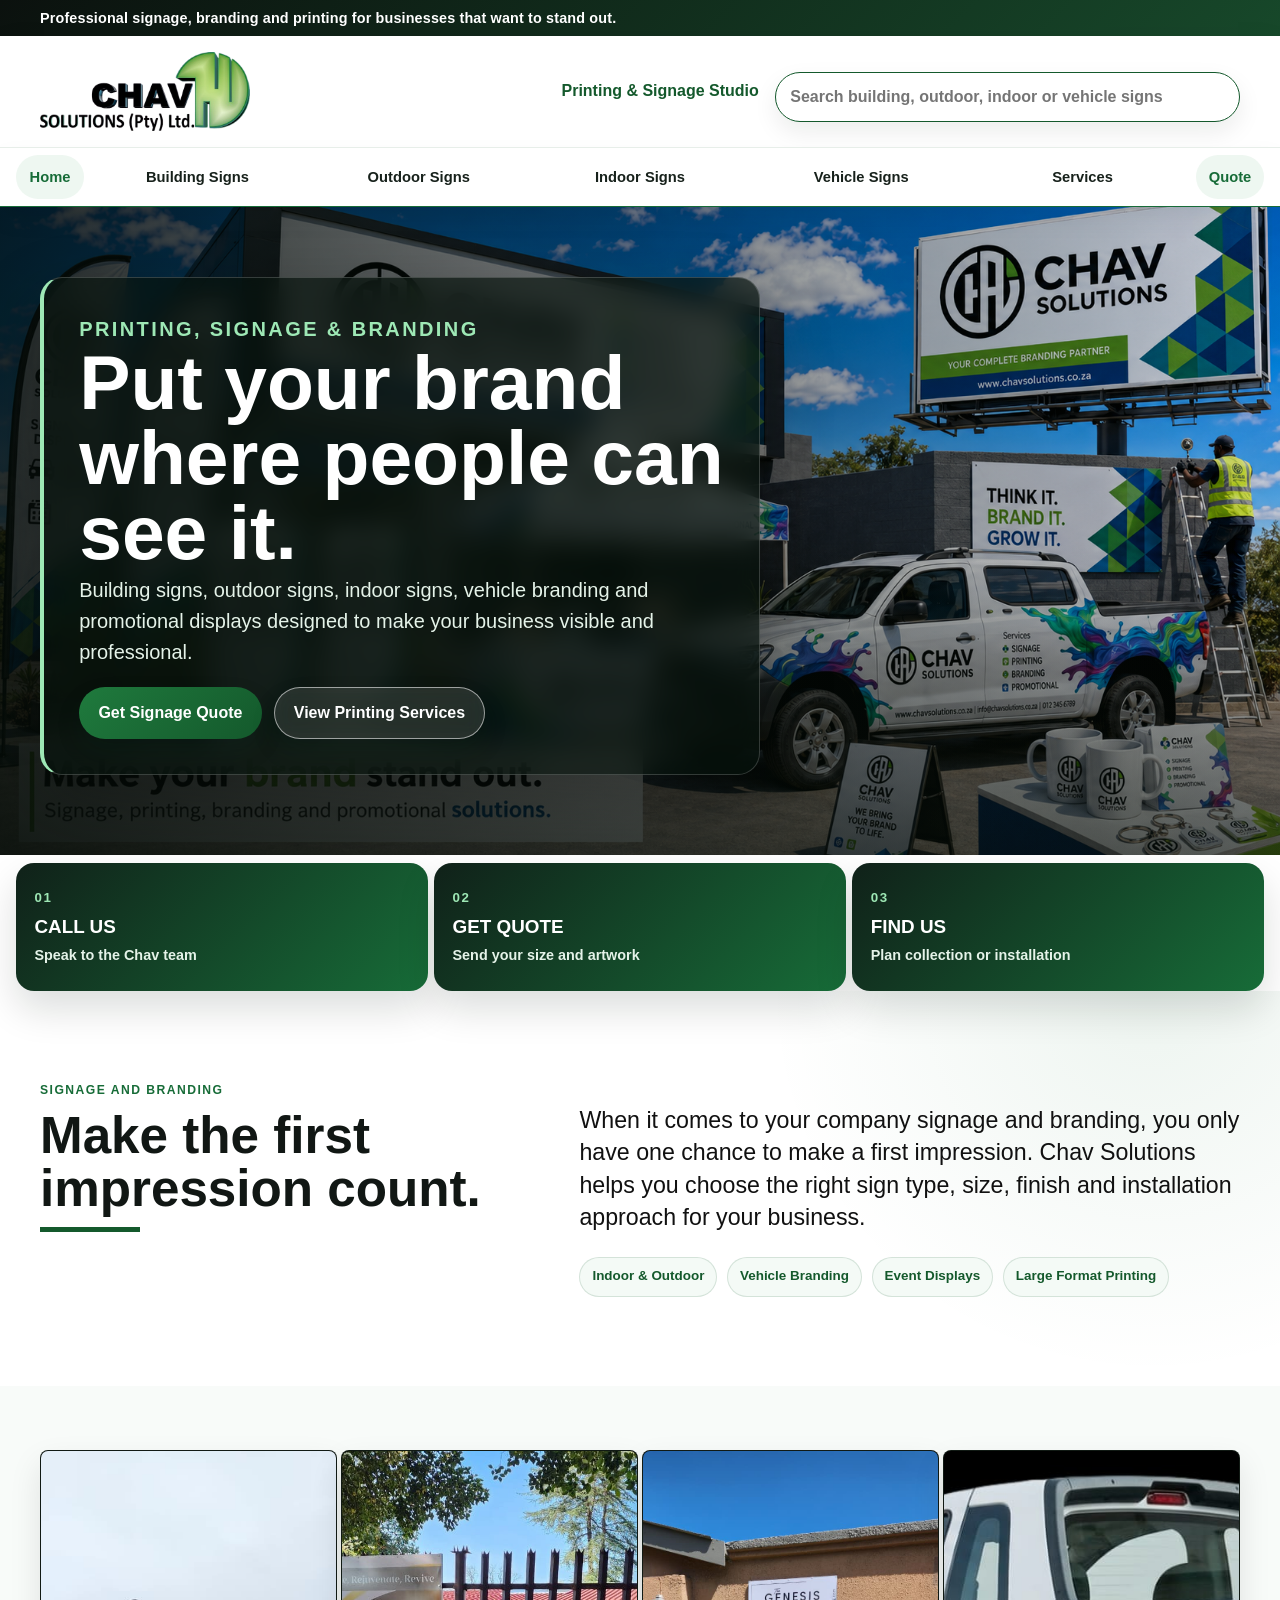
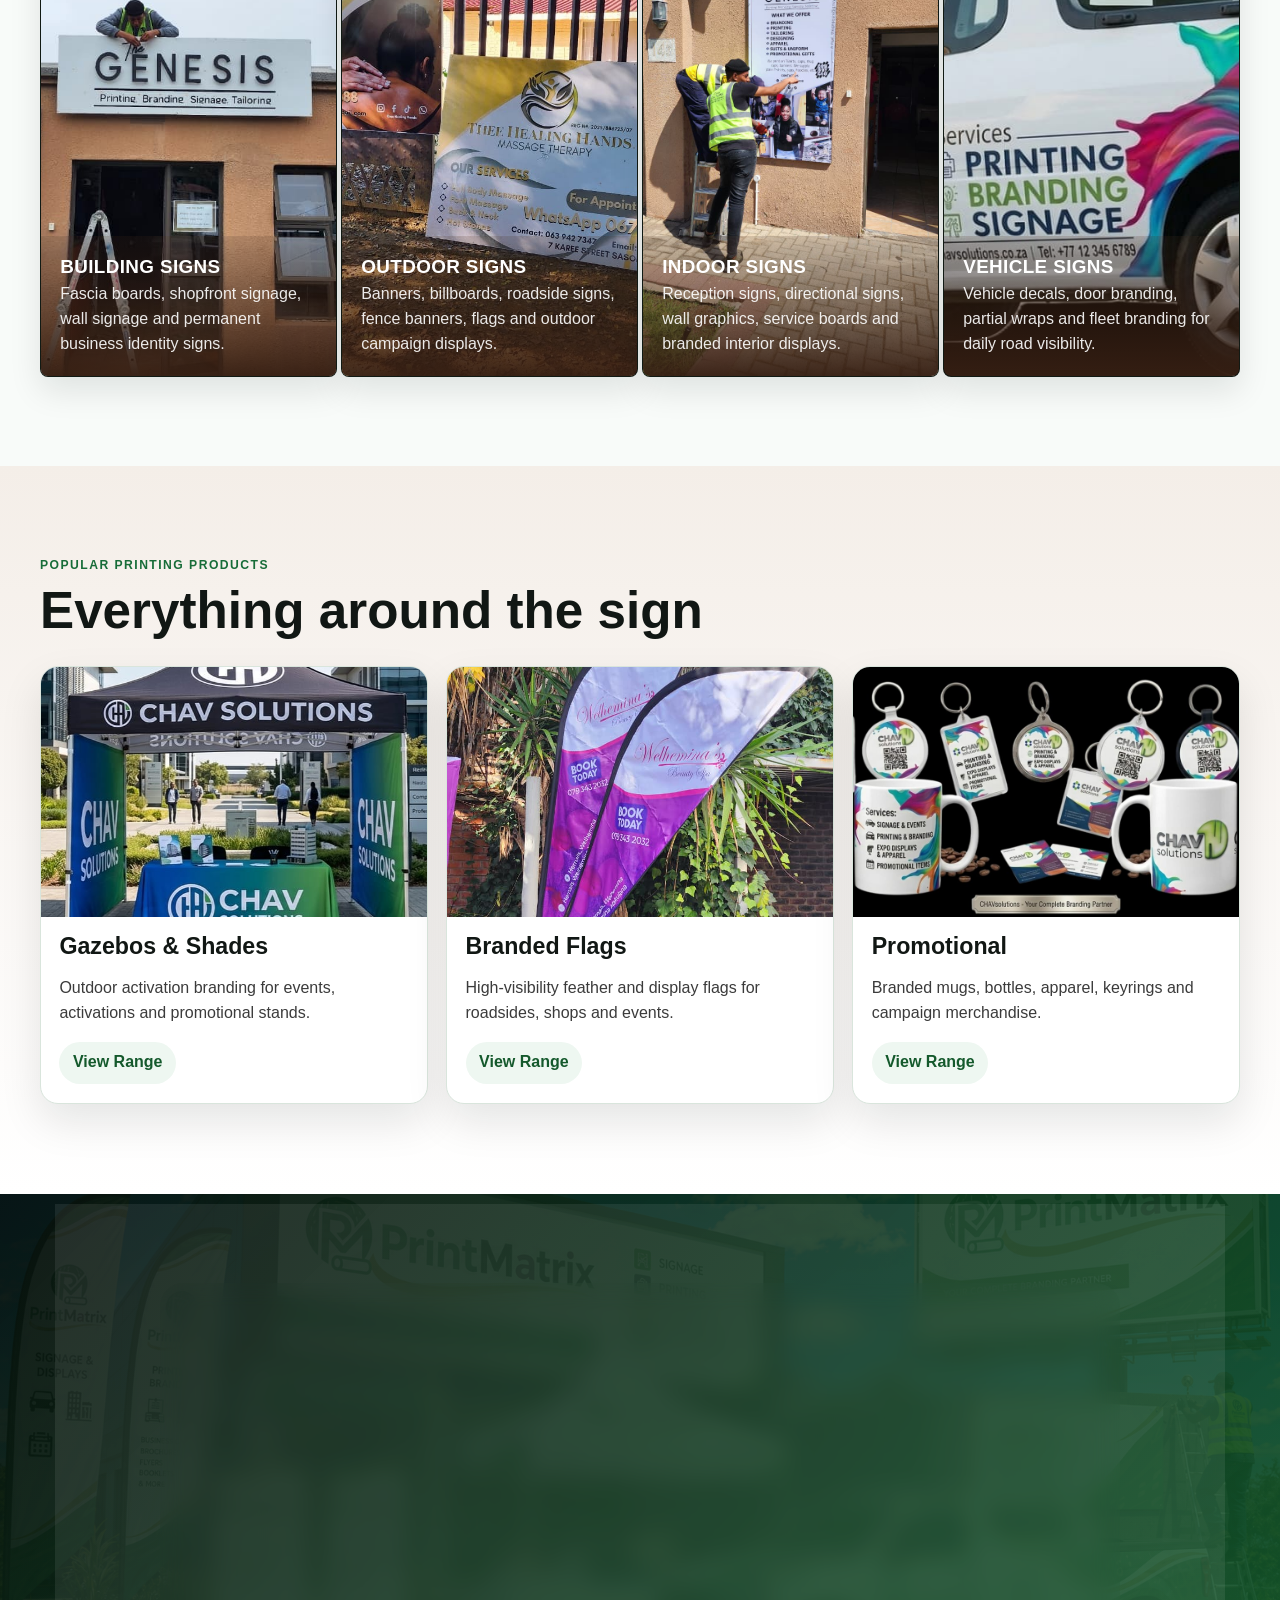
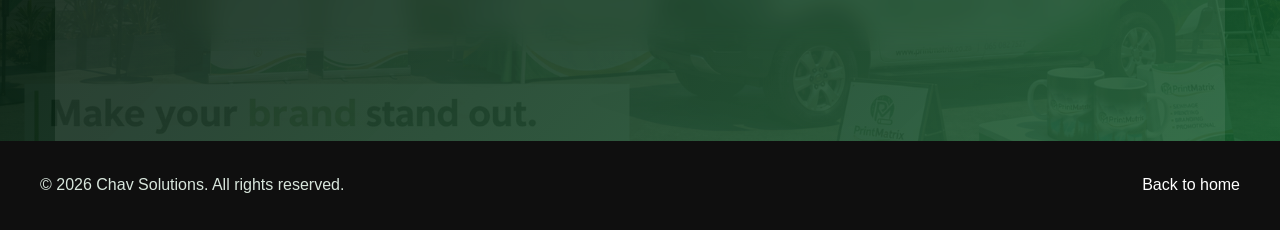
==== branding.html @ a6b3c7f2 "Add files via upload" ====
<!DOCTYPE html>
<html lang="en">
<head>
  <meta charset="UTF-8" />
  <meta name="viewport" content="width=device-width, initial-scale=1.0" />
  <meta name="description" content="Chav Solutions printing and signage services for building signs, outdoor signs, indoor signs, and vehicle signs." />
  <title>Chav Solutions Printing | Building, Outdoor, Indoor & Vehicle Signs</title>
  <link rel="stylesheet" href="assets/css/style.css" />
</head>
<body class="printing-site signage-page">
  <div class="print-alert">
    <div class="container">Professional signage, branding and printing for businesses that want to stand out.</div>
  </div>

  <header class="print-site-head" id="home">
    <div class="container print-head-grid">
      <a href="index.html#home" class="print-logo-link" aria-label="Chav Solutions home">
        <img src="assets/logo/chav_solution_logo-removebg-preview.png" alt="Chav Solutions logo" class="print-logo" />
      </a>
      <div class="print-store-search">
        <span>Printing & Signage Studio</span>
        <label>
          <span class="sr-only">Search signage products</span>
          <input type="search" placeholder="Search building, outdoor, indoor or vehicle signs" />
        </label>
      </div>
    </div>
  </header>

  <nav class="signage-nav" aria-label="Printing categories">
    <a href="index.html#home" aria-label="Home">Home</a>
    <a href="#building-signs">Building Signs</a>
    <a href="#outdoor-signs">Outdoor Signs</a>
    <a href="#indoor-signs">Indoor Signs</a>
    <a href="#vehicle-signs">Vehicle Signs</a>
    <a href="#quote-actions">Services</a>
    <a href="index.html#quote" aria-label="Search">Quote</a>
  </nav>

  <main>
    <section class="signage-hero">
      <img src="assets/branding_center_outdoor_promotional_showcase.png" alt="Chav Solutions outdoor promotional branding showcase" />
      <div class="signage-hero-card">
        <p class="eyebrow">Printing, Signage & Branding</p>
        <h1>Put your brand where people can see it.</h1>
        <p>Building signs, outdoor signs, indoor signs, vehicle branding and promotional displays designed to make your business visible and professional.</p>
        <div class="hero-actions">
          <a class="btn btn-primary" href="index.html#quote">Get Signage Quote</a>
          <a class="btn btn-secondary" href="#printing-services">View Printing Services</a>
        </div>
      </div>
    </section>

    <section class="quote-actions" id="quote-actions" aria-label="Quick quote actions">
      <a href="tel:+27115550123">
        <small>01</small>
        <strong>Call Us</strong>
        <span>Speak to the Chav team</span>
      </a>
      <a href="index.html#quote">
        <small>02</small>
        <strong>Get Quote</strong>
        <span>Send your size and artwork</span>
      </a>
      <a href="index.html#quote">
        <small>03</small>
        <strong>Find Us</strong>
        <span>Plan collection or installation</span>
      </a>
    </section>

    <section class="section signage-intro">
      <div class="container signage-intro-grid">
        <div>
          <p class="eyebrow">Signage And Branding</p>
          <h2>Make the first impression count.</h2>
        </div>
        <div>
          <p class="lead">When it comes to your company signage and branding, you only have one chance to make a first impression. Chav Solutions helps you choose the right sign type, size, finish and installation approach for your business.</p>
          <div class="print-stat-row">
            <span>Indoor & Outdoor</span>
            <span>Vehicle Branding</span>
            <span>Event Displays</span>
            <span>Large Format Printing</span>
          </div>
        </div>
      </div>
    </section>

    <section class="section signage-categories" id="printing-services">
      <div class="container signage-tile-grid">
        <article id="building-signs">
          <img src="assets/images/chav-products/storefront-signage-genesis-wide-installation.jpg" alt="Building sign on storefront" />
          <div><h3>Building Signs</h3><p>Fascia boards, shopfront signage, wall signage and permanent business identity signs.</p></div>
        </article>
        <article id="outdoor-signs">
          <img src="assets/images/chav-products/outdoor-banners-thee-healing-hands-fence-display.jpg" alt="Outdoor banner signage" />
          <div><h3>Outdoor Signs</h3><p>Banners, billboards, roadside signs, fence banners, flags and outdoor campaign displays.</p></div>
        </article>
        <article id="indoor-signs">
          <img src="assets/images/chav-products/wall-signage-genesis-service-board-installation.jpg" alt="Indoor wall signage" />
          <div><h3>Indoor Signs</h3><p>Reception signs, directional signs, wall graphics, service boards and branded interior displays.</p></div>
        </article>
        <article id="vehicle-signs">
          <img src="assets/images/chav-products/vehicle-branding-chav-pickup-wrap.jpg" alt="Vehicle branding sign" />
          <div><h3>Vehicle Signs</h3><p>Vehicle decals, door branding, partial wraps and fleet branding for daily road visibility.</p></div>
        </article>
      </div>
    </section>

    <section class="section signage-products">
      <div class="container">
        <div class="section-head">
          <p class="eyebrow">Popular Printing Products</p>
          <h2>Everything around the sign</h2>
        </div>
        <div class="print-product-grid">
          <article><img src="assets/images/chav-products/gazebo-branding-chav-solutions-outdoor-stand.jpg" alt="Gazebo branding" /><h3>Gazebos & Shades</h3><p>Outdoor activation branding for events, activations and promotional stands.</p><a href="index.html#quote">View Range</a></article>
          <article><img src="assets/images/chav-products/branded-flags-beauty-spa-outdoor.jpg" alt="Branded flags" /><h3>Branded Flags</h3><p>High-visibility feather and display flags for roadsides, shops and events.</p><a href="index.html#quote">View Range</a></article>
          <article><img src="assets/images/chav-products/promotional-items-mugs-keyrings.jpg" alt="Promotional branded products" /><h3>Promotional</h3><p>Branded mugs, bottles, apparel, keyrings and campaign merchandise.</p><a href="index.html#quote">View Range</a></article>
        </div>
      </div>
    </section>

    <section class="section print-cta">
      <div class="container">
        <h2>Need signage, branding or print that looks professional?</h2>
        <p>Send us your sign type, size, location and artwork. We will help you prepare the right print solution and quotation.</p>
        <a class="btn btn-primary" href="index.html#quote">Request Printing Quote</a>
      </div>
    </section>
  </main>

  <footer class="site-footer">
    <div class="container footer-wrap">
      <p>&copy; <span id="year"></span> Chav Solutions. All rights reserved.</p>
      <a href="index.html#home">Back to home</a>
    </div>
  </footer>

  <script src="assets/js/products.js"></script>
  <script src="assets/js/main.js"></script>
</body>
</html>
---- assets/css/style.css ----
:root {
  --ink: #101010;
  --ink-soft: #3b3b3b;
  --white: #ffffff;
  --line: #d9e5dc;
  --bg: #f8fbf9;
  --bg-soft: #edf5ef;
  --navy: #1f7a3d;
  --navy-deep: #14592c;
  --red: #1f7a3d;
  --orange: #2e9a4e;
  --radius: 18px;
  --container: 1180px;
  --shadow: 0 16px 30px rgba(14, 38, 68, 0.1);
}

* { box-sizing: border-box; }
html { scroll-behavior: smooth; }
body {
  margin: 0;
  font-family: "Segoe UI", Tahoma, Arial, sans-serif;
  color: var(--ink);
  background: var(--bg);
}
img { display: block; max-width: 100%; }
a { color: inherit; }
.container { width: min(100% - 2rem, var(--container)); margin: 0 auto; }
.wide-container { width: min(100% - 1rem, 1320px); }
.section { padding: 4.8rem 0; }

.top-strip {
  background: #0f0f0f;
  color: #ecf2ed;
  font-size: 0.82rem;
}
.top-strip-wrap {
  min-height: 38px;
  display: flex;
  align-items: center;
  justify-content: space-between;
  gap: 0.7rem;
  flex-wrap: wrap;
}
.top-strip-left {
  display: flex;
  align-items: center;
  gap: 0.9rem;
  flex-wrap: wrap;
}
.top-strip-left span:not(:last-child)::after {
  content: "|";
  margin-left: 0.9rem;
  color: #6f7782;
}
.top-strip a {
  color: #ffffff;
  text-decoration: none;
  font-weight: 700;
}
.top-visit {
  border-bottom: 1px solid rgba(255, 255, 255, 0.45);
}

.site-header {
  position: sticky;
  top: 0;
  z-index: 80;
  background: rgba(255, 255, 255, 0.98);
  border-bottom: 1px solid var(--line);
  backdrop-filter: blur(8px);
  box-shadow: 0 8px 24px rgba(10, 35, 60, 0.06);
}
.nav-wrap {
  min-height: 82px;
  display: flex;
  align-items: center;
  justify-content: space-between;
  position: relative;
}
.brand-logo { width: 152px; }
.nav-toggle {
  border: 1px solid #c8d7e6;
  background: #fff;
  color: var(--ink);
  border-radius: 10px;
  padding: 0.45rem 0.8rem;
  font-weight: 700;
}
.site-nav { display: none; }
.site-nav.is-open {
  position: absolute;
  top: 84px;
  left: 0;
  right: 0;
  display: flex;
  flex-direction: column;
  gap: 0.55rem;
  background: #fff;
  border: 1px solid var(--line);
  border-radius: 12px;
  box-shadow: var(--shadow);
  padding: 1rem;
}
.site-nav a {
  text-decoration: none;
  font-weight: 700;
  color: #222222;
}
.site-nav a.active,
.site-nav a:hover { color: var(--navy); }

h1, h2, h3 { margin: 0 0 0.7rem; line-height: 1.15; }
h1 { font-size: clamp(2rem, 4.4vw, 3.5rem); }
h2 { font-size: clamp(1.6rem, 2.8vw, 2.5rem); }
.eyebrow {
  margin: 0 0 0.6rem;
  text-transform: uppercase;
  letter-spacing: 0.08em;
  font-weight: 800;
  color: var(--red);
  font-size: 0.8rem;
}
.lead, .subhead { color: var(--ink-soft); }

.services-hero {
  min-height: calc(100vh - 82px);
  padding-top: 1rem;
  padding-bottom: 1.2rem;
  background: linear-gradient(180deg, #ffffff 0%, #f0f5fa 100%);
}
.hero-head { margin-bottom: 0.85rem; }

.product-accordion {
  display: flex;
  gap: 0.6rem;
  min-height: calc(100vh - 220px);
  overflow-x: auto;
  padding-bottom: 0.2rem;
}
.product-panel {
  position: relative;
  flex: 1 1 0;
  min-width: 96px;
  border-radius: var(--radius);
  overflow: hidden;
  border: 1px solid #bcd0e2;
  transition: flex 0.45s ease, transform 0.3s ease;
}
.panel-image {
  position: absolute;
  inset: 0;
  width: 100%;
  height: 100%;
  object-fit: cover;
}
.product-panel::after {
  content: "";
  position: absolute;
  inset: 0;
  background: linear-gradient(180deg, rgba(10, 18, 31, 0.22) 8%, rgba(12, 23, 38, 0.8) 90%);
}
.product-panel.active { flex: 4 1 0; }
.product-panel:not(.active):hover { transform: translateY(-3px); }
.vertical-title {
  position: absolute;
  z-index: 2;
  left: 50%;
  bottom: 1rem;
  transform: translateX(-50%);
  writing-mode: vertical-rl;
  color: #fff;
  font-size: 0.82rem;
  font-weight: 800;
  text-transform: uppercase;
  letter-spacing: 0.08em;
}
.panel-content {
  position: absolute;
  z-index: 3;
  left: 1rem;
  right: 1rem;
  bottom: 1rem;
  opacity: 0;
  transform: translateY(16px);
  pointer-events: none;
  transition: opacity 0.25s ease, transform 0.25s ease;
}
.product-panel.active .panel-content {
  opacity: 1;
  transform: translateY(0);
  pointer-events: auto;
}
.product-panel.active .vertical-title { opacity: 0; }
.panel-category {
  display: inline-block;
  margin-bottom: 0.45rem;
  font-size: 0.72rem;
  letter-spacing: 0.07em;
  text-transform: uppercase;
  color: #d5e9ff;
  font-weight: 800;
}
.panel-content h3 { color: #fff; font-size: 1.45rem; }
.panel-content p { color: #e2edf8; margin: 0 0 0.85rem; }
.panel-action {
  display: inline-flex;
  align-items: center;
  gap: 0.45rem;
  border-radius: 999px;
  text-decoration: none;
  padding: 0.6rem 0.95rem;
  color: #fff;
  font-weight: 800;
  background: linear-gradient(135deg, var(--navy), var(--orange));
}

.about-center { max-width: 920px; text-align: center; }
.about-center .subhead {
  font-size: clamp(1rem, 2vw, 1.2rem);
  margin-bottom: 0.7rem;
}

.quality { background: var(--white); padding-top: 0.3rem; }
.quality-grid,
.why-grid,
.form-grid,
.excellence-grid,
.product-grid {
  display: grid;
  gap: 1rem;
}
.quality-card,
.why-card,
.form-card {
  background: #fff;
  border: 1px solid var(--line);
  border-radius: var(--radius);
  padding: 1.15rem;
  box-shadow: 0 8px 20px rgba(13, 40, 68, 0.06);
}
.quality-card:nth-child(1) { background: #eef8f1; }
.quality-card:nth-child(2) { background: #f3fbf5; }
.quality-card:nth-child(3) { background: #f7fcf8; }

.excellence {
  background: linear-gradient(120deg, #0f0f0f 0%, #14592c 45%, #2e9a4e 100%);
  color: #fff;
}
.excellence-grid { align-items: stretch; }
.excellence-copy h2 { color: #fff; }
.excellence-copy p { color: #ffece3; }
.btn {
  display: inline-flex;
  align-items: center;
  border: 0;
  border-radius: 999px;
  text-decoration: none;
  padding: 0.68rem 1.1rem;
  font-weight: 800;
  cursor: pointer;
  transition: transform 0.2s ease, box-shadow 0.2s ease;
}
.btn:hover { transform: translateY(-2px); }
.btn-primary { color: #fff; background: linear-gradient(135deg, var(--navy), var(--navy-deep)); }
.btn-light { color: #14592c; background: #fff; }
.btn:disabled { opacity: 0.6; cursor: not-allowed; transform: none; }
.excellence-visual {
  min-height: 320px;
  border-radius: var(--radius);
  background:
    linear-gradient(180deg, rgba(255,255,255,0.1), rgba(255,255,255,0.1)),
    url("https://images.unsplash.com/photo-1497366811353-6870744d04b2?auto=format&fit=crop&w=1200&q=80") center/cover;
  position: relative;
  border: 1px solid rgba(255,255,255,0.35);
}
.experience-badge {
  position: absolute;
  bottom: 1rem;
  left: 1rem;
  background: #fff;
  color: #14592c;
  padding: 0.5rem 0.8rem;
  border-radius: 999px;
  font-weight: 800;
}

.range { background: #f8fbff; }
.product-grid { grid-template-columns: repeat(1, minmax(0, 1fr)); }
.range-actions {
  margin: 1rem 0 0.4rem;
  display: flex;
  flex-wrap: wrap;
  gap: 0.8rem;
  align-items: center;
  justify-content: space-between;
}
.category-filters {
  display: flex;
  flex-wrap: wrap;
  gap: 0.5rem;
}
.filter-btn {
  border: 1px solid #c4d7e8;
  background: #fff;
  color: var(--ink);
  border-radius: 999px;
  padding: 0.5rem 0.9rem;
  font-weight: 700;
  cursor: pointer;
}
.filter-btn.active {
  color: #fff;
  border-color: transparent;
  background: linear-gradient(135deg, var(--navy), var(--orange));
}
.range-card {
  position: relative;
  overflow: hidden;
  min-height: 220px;
  border-radius: var(--radius);
  border: 1px solid #c7d8e8;
  background: #d9e7f5;
}
.range-image {
  position: absolute;
  inset: 0;
  width: 100%;
  height: 100%;
  object-fit: cover;
}
.range-overlay {
  position: absolute;
  inset: 0;
  background: linear-gradient(180deg, rgba(16,34,58,0.25), rgba(16,34,58,0.8));
}
.range-content {
  position: absolute;
  inset: auto 1rem 1rem 1rem;
  z-index: 2;
}
.range-category {
  margin: 0 0 0.25rem;
  color: #d7e9ff;
  font-size: 0.75rem;
  text-transform: uppercase;
  letter-spacing: 0.08em;
  font-weight: 800;
}
.range-content h3 { color: #fff; margin-bottom: 0.6rem; }
.range-content p { color: #e6f0fa; margin: 0 0 0.7rem; }
.range-link {
  display: inline-flex;
  border: 0;
  cursor: pointer;
  text-decoration: none;
  border-radius: 999px;
  padding: 0.5rem 0.8rem;
  background: linear-gradient(135deg, var(--navy), var(--orange));
  color: #fff;
  font-weight: 700;
}

.contact { background: #fff; }
.form-card h2 { margin-bottom: 0.2rem; }
label { display: block; font-weight: 700; margin-top: 0.7rem; }
.field-help {
  display: block;
  margin-top: 0.3rem;
  font-size: 0.8rem;
  color: #56708b;
}
input,
textarea {
  width: 100%;
  margin-top: 0.35rem;
  border: 1px solid #c5d7e8;
  border-radius: 10px;
  padding: 0.65rem 0.75rem;
  font: inherit;
  color: var(--ink);
  background: #fbfdff;
}
input:focus,
textarea:focus {
  outline: none;
  border-color: #5d8fc0;
  box-shadow: 0 0 0 4px rgba(34, 91, 141, 0.15);
}
input.invalid,
textarea.invalid {
  border-color: #bf3930;
  background: #fff3f1;
}
.form-status { min-height: 1.2rem; margin-top: 0.6rem; font-weight: 700; }

.site-footer {
  background: #0f0f0f;
  color: #d8e6dc;
  padding: 1rem 0;
}
.footer-wrap {
  display: flex;
  justify-content: space-between;
  align-items: center;
  gap: 1rem;
}
.site-footer a { color: #fff; text-decoration: none; }

.fab-group {
  position: fixed;
  right: 0.8rem;
  bottom: 0.8rem;
  z-index: 70;
  display: flex;
  flex-direction: column;
  gap: 0.5rem;
}
.fab {
  border: 0;
  border-radius: 999px;
  padding: 0.55rem 0.85rem;
  font-weight: 800;
  background: #14592c;
  color: #fff;
  box-shadow: 0 8px 16px rgba(10, 33, 56, 0.2);
  cursor: pointer;
}
.fab-link { text-decoration: none; text-align: center; }

@media (min-width: 760px) {
  .quality-grid,
  .why-grid,
  .form-grid,
  .excellence-grid { grid-template-columns: repeat(2, minmax(0, 1fr)); }
  .product-grid { grid-template-columns: repeat(2, minmax(0, 1fr)); }
}

@media (min-width: 992px) {
  .nav-toggle { display: none; }
  .site-nav { display: flex; gap: 1rem; }
  .why-grid { grid-template-columns: repeat(3, minmax(0, 1fr)); }
  .product-grid { grid-template-columns: repeat(4, minmax(0, 1fr)); }
}

@media (max-width: 991px) {
  .services-hero {
    min-height: auto;
  }
  .product-accordion {
    min-height: 68vh;
    overflow-x: auto;
    scroll-snap-type: x mandatory;
    padding-bottom: 0.2rem;
  }
  .product-panel {
    min-width: min(82vw, 360px);
    flex: 0 0 auto;
    scroll-snap-align: start;
  }
  .product-panel.active { flex: 0 0 auto; }
  .vertical-title {
    writing-mode: horizontal-tb;
    left: 1rem;
    transform: none;
  }
  .product-panel.active .vertical-title { opacity: 1; }
  .panel-content { opacity: 1; transform: none; pointer-events: auto; }
}

@media (max-width: 700px) {
  .section { padding: 4rem 0; }
  .top-strip-wrap { justify-content: center; }
  .top-strip-left { justify-content: center; gap: 0.4rem 0.7rem; }
  .top-strip-left span:not(:last-child)::after { margin-left: 0.7rem; }
  .footer-wrap { flex-direction: column; align-items: flex-start; }
  .fab-group {
    right: 0.6rem;
    bottom: 0.6rem;
  }
  .fab { font-size: 0.84rem; padding: 0.48rem 0.72rem; }
  .range-actions { align-items: stretch; }
}
.sub-hero {
  background: linear-gradient(180deg, #ffffff 0%, #eef5fb 100%);
}
.sub-hero .container {
  max-width: 900px;
}
.sub-hero-media {
  margin-top: 1rem;
  border-radius: var(--radius);
  overflow: hidden;
  border: 1px solid #c8d8e8;
  box-shadow: 0 10px 22px rgba(12, 35, 60, 0.12);
}
.sub-hero-media img {
  width: 100%;
  height: min(44vw, 360px);
  object-fit: cover;
}
.feature-grid {
  display: grid;
  gap: 1rem;
}
.feature-image {
  width: 100%;
  height: 170px;
  object-fit: cover;
  border-radius: 12px;
  margin-bottom: 0.75rem;
}
.sub-cta {
  background: linear-gradient(135deg, #f0f5fb, #e6eef7);
}
.sub-cta .container {
  border: 1px solid #d0deec;
  border-radius: var(--radius);
  background: #fff;
  padding: 1.4rem;
}
.sub-cta h2 {
  margin-bottom: 0.4rem;
}
.sub-cta p {
  color: var(--ink-soft);
  margin-bottom: 1rem;
}

.hero-actions {
  display: flex;
  flex-wrap: wrap;
  gap: 0.75rem;
  margin-top: 1.2rem;
}

.printing-site {
  background: #f8fbf9;
}
.printing-site .top-strip,
.printing-site .site-footer {
  background: #0f0f0f;
}
.printing-site .site-header {
  border-bottom-color: var(--line);
}
.printing-site .btn-primary,
.printing-site .panel-action,
.printing-site .range-link {
  background: linear-gradient(135deg, var(--navy), var(--navy-deep));
}
.print-hero {
  min-height: calc(100vh - 120px);
  display: flex;
  align-items: center;
  padding: 2rem 0;
  background: #edf5ef;
}
.print-hero-grid {
  display: grid;
  gap: 1.4rem;
  align-items: center;
}
.print-hero-copy {
  max-width: 660px;
}
.print-hero-copy h1 {
  font-size: clamp(2.3rem, 5vw, 4.8rem);
}
.print-hero-media {
  border: 10px solid #0f0f0f;
  box-shadow: 18px 18px 0 var(--navy);
  transform: rotate(-1deg);
}
.print-hero-media img {
  width: 100%;
  height: min(62vh, 560px);
  object-fit: cover;
}
.print-showcase {
  background: #fff;
}
.print-product-grid {
  display: grid;
  gap: 1rem;
}
.print-product-grid article {
  background: #f3fbf5;
  border: 1px solid var(--line);
  border-radius: 8px;
  overflow: hidden;
}
.print-product-grid img {
  width: 100%;
  height: 210px;
  object-fit: cover;
}
.print-product-grid h3,
.print-product-grid p {
  padding: 0 1rem;
}
.print-product-grid h3 {
  margin-top: 1rem;
}
.print-product-grid p {
  padding-bottom: 1rem;
  color: var(--ink-soft);
}
.print-process {
  background: #0f0f0f;
  color: #fff;
}
.print-process h2 {
  color: #fff;
}
.print-process .lead {
  color: #f8dfbd;
}
.process-grid {
  display: grid;
  gap: 1.4rem;
}
.process-list {
  display: grid;
  gap: 0.8rem;
}
.process-list article {
  border: 1px solid rgba(255,255,255,0.2);
  border-radius: 8px;
  padding: 1rem;
  background: rgba(255,255,255,0.06);
}
.process-list span {
  display: inline-block;
  margin-bottom: 0.5rem;
  color: #2e9a4e;
  font-weight: 900;
}
.print-cta {
  background: #2e9a4e;
  color: #0f0f0f;
}
.print-cta .container,
.it-cta .container {
  max-width: 900px;
}

.sr-only {
  position: absolute;
  width: 1px;
  height: 1px;
  padding: 0;
  margin: -1px;
  overflow: hidden;
  clip: rect(0, 0, 0, 0);
  white-space: nowrap;
  border: 0;
}
.signage-page {
  background: #fff;
}
.print-alert {
  background: #14592c;
  color: #fff;
  font-size: 1.05rem;
  font-weight: 800;
  padding: 0.55rem 0;
}
.print-site-head {
  background: #fff;
  padding: 1.4rem 0;
}
.print-head-grid {
  display: grid;
  gap: 1rem;
  align-items: center;
}
.print-logo {
  width: min(260px, 70vw);
}
.print-store-search {
  display: grid;
  gap: 0.45rem;
  color: #14592c;
  font-size: 1.2rem;
  font-weight: 700;
}
.print-store-search input {
  margin: 0;
  border: 2px solid #14592c;
  border-radius: 8px;
  padding: 0.72rem 0.9rem;
  background: #fff;
}
.signage-nav {
  position: sticky;
  top: 0;
  z-index: 90;
  display: grid;
  grid-template-columns: repeat(2, minmax(0, 1fr));
  border-top: 1px solid #e0e0e0;
  border-bottom: 5px solid #14592c;
  background: #efefef;
}
.signage-nav a {
  display: flex;
  min-height: 54px;
  align-items: center;
  justify-content: center;
  border-right: 1px solid #fff;
  color: #050505;
  text-decoration: none;
  font-weight: 700;
  text-align: center;
  padding: 0.5rem;
}
.signage-nav a:hover {
  background: #fff;
  color: #14592c;
}
.signage-hero {
  position: relative;
  min-height: 62vh;
  overflow: hidden;
  border-left: 16px solid #14592c;
  border-right: 16px solid #14592c;
}
.signage-hero img {
  width: 100%;
  height: 62vh;
  min-height: 430px;
  object-fit: cover;
}
.signage-hero-card {
  position: absolute;
  left: 1rem;
  right: 1rem;
  bottom: 1rem;
  max-width: 720px;
  background: rgba(255,255,255,0.88);
  border-left: 5px solid #14592c;
  padding: 0.9rem 1rem;
}
.signage-hero-card h1 {
  color: #14592c;
  font-size: clamp(1.8rem, 4vw, 3.2rem);
  margin-bottom: 0.3rem;
}
.signage-hero-card p {
  margin: 0;
  color: #14592c;
  font-size: 1.05rem;
}
.quote-actions {
  display: grid;
  gap: 0.4rem;
  padding: 0.5rem 1rem 0;
  background: #fff;
}
.quote-actions a {
  min-height: 96px;
  display: grid;
  place-items: center;
  background: #14592c;
  color: #fff;
  text-decoration: none;
  text-transform: uppercase;
  font-size: 1rem;
  font-weight: 800;
}
.signage-intro {
  background: #fff;
}
.signage-intro-grid {
  display: grid;
  gap: 1.3rem;
  align-items: start;
}
.signage-intro h2 {
  position: relative;
  padding-bottom: 1rem;
}
.signage-intro h2::after {
  content: "";
  position: absolute;
  left: 0;
  bottom: 0;
  width: 100px;
  height: 5px;
  background: #14592c;
}
.signage-intro .lead {
  color: #111;
  font-size: clamp(1.1rem, 2vw, 1.45rem);
  line-height: 1.4;
}
.signage-categories {
  padding-top: 0;
  background: #fff;
}
.signage-tile-grid {
  display: grid;
  gap: 0.25rem;
}
.signage-tile-grid article {
  position: relative;
  min-height: 250px;
  overflow: hidden;
  background: #111;
}
.signage-tile-grid img {
  width: 100%;
  height: 100%;
  min-height: 250px;
  object-fit: cover;
  transition: transform 0.25s ease;
}
.signage-tile-grid article:hover img {
  transform: scale(1.04);
}
.signage-tile-grid div {
  position: absolute;
  left: 0;
  right: 0;
  bottom: 0;
  background: rgba(70, 39, 20, 0.9);
  color: #fff;
  padding: 1rem;
}
.signage-tile-grid h3 {
  margin-bottom: 0.3rem;
  text-transform: uppercase;
  font-size: 1.25rem;
}
.signage-tile-grid p {
  margin: 0;
  color: #fff;
}
.signage-products {
  background: #f4eee8;
}

.it-site {
  background: #f5f8fb;
}
.it-site .top-strip,
.it-site .site-footer {
  background: #071421;
}
.it-site .site-header {
  border-bottom-color: #c9d9e8;
}
.it-site .btn-primary {
  background: linear-gradient(135deg, #0c5e77, #1f7a3d);
}
.it-site .btn-light {
  color: #0c5e77;
}
.it-hero {
  min-height: calc(100vh - 120px);
  display: flex;
  align-items: center;
  padding: 2rem 0;
  background:
    linear-gradient(90deg, rgba(7,20,33,0.94), rgba(7,20,33,0.72)),
    url("../images/chav-products/it-maintenance-ceiling-installation-office.jpg") center/cover;
  color: #fff;
}
.it-hero-grid {
  display: grid;
  gap: 1.4rem;
  align-items: center;
}
.it-hero-copy h1 {
  color: #fff;
  font-size: clamp(2rem, 4.8vw, 4.3rem);
}
.it-hero-copy .lead {
  color: #d8e9f2;
}
.it-console {
  border: 1px solid rgba(255,255,255,0.22);
  border-radius: 8px;
  background: rgba(3,11,19,0.78);
  box-shadow: 0 18px 40px rgba(0,0,0,0.32);
  overflow: hidden;
}
.console-bar {
  display: flex;
  gap: 0.45rem;
  padding: 0.8rem;
  background: rgba(255,255,255,0.08);
}
.console-bar span {
  width: 12px;
  height: 12px;
  border-radius: 50%;
  background: #2e9a4e;
}
.console-lines {
  padding: 1.2rem;
  font-family: Consolas, "Courier New", monospace;
  color: #d9fff0;
}
.console-lines p {
  margin: 0 0 0.85rem;
}
.it-services {
  background: #f5f8fb;
}
.it-service-grid {
  display: grid;
  gap: 1rem;
}
.it-service-grid article {
  border: 1px solid #c7d8e8;
  border-left: 5px solid #0c5e77;
  border-radius: 8px;
  background: #fff;
  padding: 1rem;
}
.it-service-grid p {
  color: var(--ink-soft);
}
.it-operations {
  background: #071421;
  color: #fff;
}
.it-operations h2 {
  color: #fff;
}
.it-operations .lead {
  color: #d8e9f2;
}
.operations-grid {
  display: grid;
  gap: 1.4rem;
  align-items: center;
}
.operations-board {
  display: grid;
  gap: 0.75rem;
}
.operations-board article {
  display: grid;
  gap: 0.3rem;
  border: 1px solid rgba(255,255,255,0.16);
  border-radius: 8px;
  padding: 1rem;
  background: rgba(255,255,255,0.06);
}
.operations-board span {
  color: #8ed7e8;
  font-size: 0.82rem;
  font-weight: 800;
  text-transform: uppercase;
}
.it-cta {
  background: #dcecf4;
}

@media (min-width: 760px) {
  .feature-grid {
    grid-template-columns: repeat(2, minmax(0, 1fr));
  }
  .print-product-grid,
  .it-service-grid {
    grid-template-columns: repeat(2, minmax(0, 1fr));
  }
  .print-head-grid,
  .signage-intro-grid {
    grid-template-columns: 0.85fr 1.15fr;
  }
  .quote-actions {
    grid-template-columns: repeat(3, minmax(0, 1fr));
  }
  .signage-tile-grid {
    grid-template-columns: repeat(2, minmax(0, 1fr));
  }
  .process-grid,
  .operations-grid {
    grid-template-columns: 0.9fr 1.1fr;
  }
}

@media (min-width: 992px) {
  .feature-grid {
    grid-template-columns: repeat(3, minmax(0, 1fr));
  }
  .print-hero-grid {
    grid-template-columns: 0.95fr 1.05fr;
  }
  .it-hero-grid {
    grid-template-columns: 0.85fr 1.15fr;
  }
  .print-product-grid,
  .it-service-grid {
    grid-template-columns: repeat(3, minmax(0, 1fr));
  }
  .signage-nav {
    grid-template-columns: 68px repeat(5, minmax(0, 1fr)) 68px;
  }
  .signage-tile-grid {
    grid-template-columns: repeat(4, minmax(0, 1fr));
  }
}

/* Premium polish layer */
:root {
  --charcoal: #0c1110;
  --charcoal-2: #15201b;
  --emerald: #176c38;
  --emerald-bright: #2e9a4e;
  --gold: #c8a85a;
  --cream: #f6f2ea;
  --brown: #4a2f1f;
  --radius: 14px;
  --shadow: 0 22px 60px rgba(9, 22, 16, 0.16);
}

body {
  font-family: "Aptos", "Segoe UI", "Helvetica Neue", Arial, sans-serif;
  color: #111714;
  background:
    radial-gradient(circle at 15% 0%, rgba(46,154,78,0.07), transparent 28rem),
    #f8fbf9;
  line-height: 1.55;
}

.container { width: min(100% - 2rem, 1200px); }
.section { padding: clamp(4rem, 7vw, 7rem) 0; }
.section-head { max-width: 790px; margin-bottom: 1.6rem; }
h1, h2, h3 { letter-spacing: 0; }
h1 { font-size: clamp(2.6rem, 6vw, 5.8rem); line-height: 0.98; }
h2 { font-size: clamp(2rem, 4vw, 3.5rem); line-height: 1.04; }
h3 { font-size: clamp(1.12rem, 2vw, 1.45rem); }
.lead, .subhead { color: #46544d; max-width: 68ch; }
.eyebrow {
  color: var(--emerald);
  letter-spacing: 0.12em;
  font-size: 0.76rem;
}

.top-strip {
  background: var(--charcoal);
  font-size: 0.78rem;
}
.top-strip-wrap { min-height: 34px; }
.site-header {
  top: 0;
  background: rgba(255,255,255,0.92);
  box-shadow: 0 10px 30px rgba(7, 20, 15, 0.08);
}
.nav-wrap { min-height: 74px; }
.brand-logo { width: 128px; }
.site-nav a {
  position: relative;
  padding: 0.45rem 0.1rem;
  font-size: 0.94rem;
}
.site-nav a::after {
  content: "";
  position: absolute;
  left: 0;
  right: 0;
  bottom: 0;
  height: 2px;
  transform: scaleX(0);
  transform-origin: left;
  background: var(--emerald);
  transition: transform 0.2s ease;
}
.site-nav a.active::after,
.site-nav a:hover::after { transform: scaleX(1); }
.site-nav a.active { color: var(--charcoal); }
.nav-toggle { border-radius: 999px; }

.btn {
  min-height: 44px;
  align-items: center;
  justify-content: center;
  border-radius: 999px;
  padding: 0.78rem 1.2rem;
  box-shadow: 0 12px 26px rgba(12, 53, 29, 0.12);
}
.btn:hover {
  box-shadow: 0 18px 34px rgba(12, 53, 29, 0.2);
}
.btn-primary {
  background: linear-gradient(135deg, var(--emerald), #0f4f29);
  color: #fff;
}
.btn-secondary {
  color: #fff;
  border: 1px solid rgba(255,255,255,0.55);
  background: rgba(255,255,255,0.12);
  backdrop-filter: blur(10px);
}
.btn-light {
  color: var(--emerald);
  background: #fff;
}

.home-hero {
  position: relative;
  min-height: calc(100vh - 108px);
  display: flex;
  align-items: end;
  overflow: hidden;
  color: #fff;
  background: var(--charcoal);
}
.home-hero-bg {
  position: absolute;
  inset: 0;
}
.home-hero-bg img {
  width: 100%;
  height: 100%;
  object-fit: cover;
  transform: scale(1.02);
}
.home-hero::after,
.page-hero::after {
  content: "";
  position: absolute;
  inset: 0;
  background:
    linear-gradient(90deg, rgba(7,14,10,0.92) 0%, rgba(7,14,10,0.6) 48%, rgba(7,14,10,0.2) 100%),
    linear-gradient(180deg, transparent 50%, rgba(7,14,10,0.78) 100%);
}
.home-hero-content {
  position: relative;
  z-index: 2;
  padding: clamp(4rem, 9vw, 7rem) 0 2rem;
}
.hero-eyebrow { color: #9ee8b5; }
.home-hero h1,
.page-hero h1 { max-width: 980px; color: #fff; }
.hero-lead {
  max-width: 760px;
  color: #e8f2ec;
  font-size: clamp(1.05rem, 2vw, 1.32rem);
}
.hero-stats {
  display: grid;
  grid-template-columns: repeat(2, minmax(0, 1fr));
  gap: 0.75rem;
  margin-top: clamp(2rem, 5vw, 4rem);
  max-width: 930px;
}
.hero-stats article {
  border: 1px solid rgba(255,255,255,0.18);
  border-radius: var(--radius);
  padding: 1rem;
  background: rgba(255,255,255,0.1);
  backdrop-filter: blur(14px);
}
.hero-stats span {
  display: block;
  color: #9ee8b5;
  font-size: 0.77rem;
  font-weight: 900;
  letter-spacing: 0.12em;
  text-transform: uppercase;
}
.hero-stats strong {
  display: block;
  margin-top: 0.2rem;
  color: #fff;
}

.services-hero {
  min-height: auto;
  background: linear-gradient(180deg, #f8fbf9 0%, #edf5ef 100%);
}
.product-accordion {
  min-height: 560px;
  gap: 0.85rem;
  padding: 0.25rem 0 0.65rem;
}
.product-panel {
  min-width: 110px;
  border: 1px solid rgba(20,89,44,0.22);
  border-radius: 22px;
  box-shadow: 0 18px 40px rgba(9, 22, 16, 0.12);
}
.product-panel::after {
  background:
    linear-gradient(180deg, rgba(4,10,7,0.08) 0%, rgba(5,12,8,0.78) 78%),
    linear-gradient(90deg, rgba(20,89,44,0.3), transparent);
}
.panel-image,
.range-image,
.signage-tile-grid img,
.print-product-grid img {
  transition: transform 0.35s ease;
}
.product-panel:hover .panel-image,
.range-card:hover .range-image,
.signage-tile-grid article:hover img,
.print-product-grid article:hover img {
  transform: scale(1.06);
}
.vertical-title {
  bottom: 1.4rem;
  font-size: 0.78rem;
  letter-spacing: 0.1em;
  white-space: nowrap;
}
.panel-content {
  left: 1.35rem;
  right: 1.35rem;
  bottom: 1.35rem;
}
.panel-category,
.range-category {
  color: #aee8bd;
}
.panel-content h3 { font-size: clamp(1.7rem, 3vw, 2.5rem); }
.panel-action,
.range-link {
  background: linear-gradient(135deg, var(--emerald), #0f4f29);
  box-shadow: 0 12px 24px rgba(0,0,0,0.18);
}

.quality {
  padding-top: clamp(3rem, 5vw, 5rem);
}
.quality-card,
.why-card,
.form-card {
  border-radius: 18px;
  border: 1px solid rgba(20,89,44,0.14);
  box-shadow: 0 14px 36px rgba(9,22,16,0.08);
}
.quality-card { padding: 1.5rem; }

.excellence,
.split-proof {
  background:
    radial-gradient(circle at 85% 12%, rgba(46,154,78,0.28), transparent 22rem),
    linear-gradient(135deg, #07100c 0%, #102119 50%, #14592c 100%);
  color: #fff;
}
.excellence-grid,
.split-proof-grid {
  align-items: center;
  gap: clamp(1.5rem, 4vw, 4rem);
}
.excellence-copy p,
.split-proof .lead { color: #dcefe3; }
.trust-row {
  display: flex;
  flex-wrap: wrap;
  gap: 0.55rem;
  margin: 1.25rem 0;
}
.trust-row span,
.proof-board article,
.operations-board article {
  border: 1px solid rgba(255,255,255,0.16);
  border-radius: 999px;
  padding: 0.55rem 0.8rem;
  background: rgba(255,255,255,0.08);
  color: #effaf2;
  font-size: 0.85rem;
  font-weight: 800;
}
.excellence-visual {
  min-height: 420px;
  overflow: hidden;
  border: 1px solid rgba(255,255,255,0.16);
  background: #0d1711;
  box-shadow: var(--shadow);
}
.excellence-visual img {
  width: 100%;
  height: 100%;
  min-height: 420px;
  object-fit: cover;
}
.experience-badge {
  border-radius: 10px;
  box-shadow: 0 14px 30px rgba(0,0,0,0.18);
}

.range { background: #f7faf8; }
.range-actions { margin: 1.25rem 0 1.5rem; }
.filter-btn {
  border-color: rgba(20,89,44,0.22);
  padding: 0.62rem 1rem;
}
.filter-btn.active {
  background: var(--charcoal);
}
.product-grid {
  gap: 1.15rem;
}
.range-card {
  min-height: 320px;
  border-radius: 18px;
  border: 1px solid rgba(20,89,44,0.14);
  box-shadow: 0 18px 42px rgba(9,22,16,0.1);
}
.range-overlay {
  background: linear-gradient(180deg, rgba(5,12,8,0.08), rgba(5,12,8,0.86));
}

.contact {
  background:
    linear-gradient(135deg, rgba(20,89,44,0.08), transparent 35%),
    #f2f6f3;
}
.contact-shell {
  display: grid;
  gap: 1rem;
}
.contact-copy {
  border-radius: 22px;
  padding: clamp(1.5rem, 4vw, 3rem);
  background:
    linear-gradient(135deg, rgba(6,16,10,0.94), rgba(20,89,44,0.9)),
    url("../modern_print_shop_promotional_setup.png") center/cover;
  color: #fff;
  box-shadow: var(--shadow);
}
.contact-copy h2 { color: #fff; }
.contact-copy p { color: #e3f2e8; }
.contact-points {
  display: grid;
  gap: 0.6rem;
  margin-top: 1.5rem;
}
.contact-points span {
  border-top: 1px solid rgba(255,255,255,0.18);
  padding-top: 0.6rem;
  color: #fff;
  font-weight: 800;
}
.contact-form-card,
.quote-form-card {
  padding: clamp(1.2rem, 3vw, 2rem);
}
input, textarea {
  min-height: 44px;
  border-color: rgba(20,89,44,0.2);
  border-radius: 12px;
  background: #fff;
}
textarea { min-height: 118px; }
input:focus, textarea:focus {
  border-color: var(--emerald);
  box-shadow: 0 0 0 4px rgba(31,122,61,0.14);
}

.page-hero {
  position: relative;
  min-height: calc(88vh - 108px);
  display: flex;
  align-items: end;
  overflow: hidden;
  color: #fff;
  background: var(--charcoal);
}
.page-hero-bg {
  position: absolute;
  inset: 0;
}
.page-hero-bg img {
  width: 100%;
  height: 100%;
  object-fit: cover;
}
.page-hero-content {
  position: relative;
  z-index: 2;
  padding: clamp(4rem, 9vw, 7rem) 0;
}
.premium-card-grid {
  display: grid;
  gap: 1rem;
}
.premium-card-grid article {
  border: 1px solid rgba(20,89,44,0.14);
  border-radius: 18px;
  padding: 1.25rem;
  background: #fff;
  box-shadow: 0 14px 34px rgba(9,22,16,0.08);
}
.premium-card-grid article > span {
  display: inline-block;
  margin-bottom: 0.85rem;
  color: var(--emerald);
  font-size: 0.78rem;
  font-weight: 900;
  letter-spacing: 0.12em;
}
.image-card-grid article {
  overflow: hidden;
  padding: 0;
}
.image-card-grid img {
  width: 100%;
  height: 190px;
  object-fit: cover;
}
.image-card-grid span,
.image-card-grid h3,
.image-card-grid p {
  margin-left: 1.15rem;
  margin-right: 1.15rem;
}
.image-card-grid span { margin-top: 1rem; }
.image-card-grid p { margin-bottom: 1.2rem; }
.proof-board {
  display: grid;
  gap: 0.8rem;
}
.proof-board article {
  display: grid;
  border-radius: 16px;
  padding: 1rem;
}
.proof-board span {
  color: #aee8bd;
  text-transform: uppercase;
  letter-spacing: 0.1em;
  font-size: 0.74rem;
}
.page-cta {
  background: #eaf3ed;
}
.page-cta .container {
  max-width: 900px;
}

.print-alert {
  background: linear-gradient(135deg, #0b110e, #17482a);
  padding: 0.42rem 0;
  font-size: 0.9rem;
  letter-spacing: 0.01em;
}
.print-site-head {
  padding: 1rem 0;
  box-shadow: 0 10px 28px rgba(7,20,15,0.08);
}
.print-head-grid {
  gap: 1.25rem;
}
.print-logo {
  width: min(210px, 58vw);
}
.print-store-search {
  grid-template-columns: auto minmax(260px, 1fr);
  align-items: center;
  gap: 1rem;
  font-size: 1rem;
}
.print-store-search span {
  white-space: nowrap;
}
.print-store-search input {
  min-height: 46px;
  border-radius: 999px;
  border-width: 1px;
  box-shadow: 0 10px 24px rgba(7,20,15,0.08);
}
.signage-nav {
  top: 0;
  border-bottom-color: var(--emerald);
  background: rgba(255,255,255,0.94);
  backdrop-filter: blur(12px);
  box-shadow: 0 12px 26px rgba(7,20,15,0.06);
  padding: 0.45rem 1rem;
  gap: 0.35rem;
  border-top: 1px solid rgba(20,89,44,0.1);
  border-bottom-width: 1px;
}
.signage-nav a {
  min-height: 44px;
  border: 0;
  border-radius: 999px;
  color: #17211b;
  font-size: 0.92rem;
  transition: background 0.2s ease, color 0.2s ease, transform 0.2s ease;
}
.signage-nav a:first-child,
.signage-nav a:last-child {
  background: #eef7f1;
  color: var(--emerald);
}
.signage-hero {
  min-height: 72vh;
  border: 0;
  background: var(--charcoal);
}
.signage-hero::after {
  content: "";
  position: absolute;
  inset: 0;
  background:
    linear-gradient(90deg, rgba(5,12,8,0.84) 0%, rgba(5,12,8,0.52) 44%, rgba(5,12,8,0.12) 100%),
    linear-gradient(180deg, transparent 52%, rgba(5,12,8,0.62) 100%);
}
.signage-hero img {
  height: 72vh;
  min-height: 560px;
  filter: saturate(1.04) contrast(1.03);
}
.signage-hero-card {
  z-index: 2;
  left: max(1rem, calc((100vw - 1200px) / 2));
  right: auto;
  bottom: clamp(2rem, 7vw, 5rem);
  max-width: 720px;
  border: 1px solid rgba(255,255,255,0.18);
  border-left: 4px solid #9ee8b5;
  border-radius: 22px;
  background: rgba(7,18,12,0.68);
  backdrop-filter: blur(14px);
  box-shadow: 0 28px 70px rgba(0,0,0,0.32);
  padding: clamp(1.25rem, 3vw, 2.2rem);
}
.signage-hero-card .eyebrow {
  color: #9ee8b5;
}
.signage-hero-card h1 {
  color: #fff;
  font-size: clamp(2.5rem, 6vw, 5rem);
  line-height: 0.98;
}
.signage-hero-card p {
  color: #e5f3e9;
  font-size: clamp(1rem, 1.7vw, 1.25rem);
}
.quote-actions a {
  min-height: 128px;
  justify-items: start;
  align-content: center;
  gap: 0.18rem;
  border-radius: 18px;
  padding: 1.15rem;
  background: linear-gradient(135deg, #102119, var(--emerald));
  box-shadow: 0 18px 38px rgba(7,20,15,0.14);
  transition: transform 0.2s ease, box-shadow 0.2s ease;
}
.quote-actions a:hover {
  transform: translateY(-4px);
  box-shadow: 0 24px 48px rgba(7,20,15,0.22);
}
.quote-actions small {
  color: #9ee8b5;
  font-weight: 900;
  letter-spacing: 0.12em;
}
.quote-actions strong {
  font-size: 1.18rem;
  text-transform: uppercase;
}
.quote-actions span {
  color: #e5f3e9;
  font-size: 0.9rem;
  text-transform: none;
  font-weight: 700;
}
.signage-intro {
  background:
    radial-gradient(circle at 90% 0%, rgba(31,122,61,0.08), transparent 24rem),
    #fff;
}
.signage-intro-grid {
  gap: clamp(1.4rem, 4vw, 4rem);
}
.print-stat-row {
  display: flex;
  flex-wrap: wrap;
  gap: 0.6rem;
  margin-top: 1.25rem;
}
.print-stat-row span {
  border: 1px solid rgba(20,89,44,0.14);
  border-radius: 999px;
  padding: 0.52rem 0.75rem;
  background: #f4faf6;
  color: #14592c;
  font-size: 0.84rem;
  font-weight: 900;
}
.signage-categories {
  background: #f8fbf9;
  padding-top: clamp(3rem, 5vw, 5rem);
}
.signage-tile-grid article {
  border-radius: 8px;
  box-shadow: 0 14px 32px rgba(9,22,16,0.1);
  min-height: 360px;
  border: 1px solid rgba(20,89,44,0.12);
}
.signage-tile-grid div {
  padding: 1.2rem;
  background: linear-gradient(180deg, rgba(74,47,31,0.18), rgba(54,31,19,0.96));
}
.signage-tile-grid h3 {
  font-size: 1.18rem;
  letter-spacing: 0.02em;
}
.signage-tile-grid p {
  color: rgba(255,255,255,0.9);
}
.signage-products {
  background: linear-gradient(180deg, #f4eee8 0%, #fff 100%);
}
.signage-products .section-head {
  margin-bottom: 1.8rem;
}
.print-product-grid {
  gap: 1.15rem;
}
.print-product-grid article {
  border-radius: 18px;
  background: #fff;
  box-shadow: 0 18px 42px rgba(9,22,16,0.1);
  transition: transform 0.2s ease, box-shadow 0.2s ease;
}
.print-product-grid article:hover {
  transform: translateY(-5px);
  box-shadow: 0 26px 56px rgba(9,22,16,0.15);
}
.print-product-grid img {
  height: 250px;
}
.print-product-grid h3,
.print-product-grid p,
.print-product-grid a {
  margin-left: 1.15rem;
  margin-right: 1.15rem;
  padding-left: 0;
  padding-right: 0;
}
.print-product-grid p {
  padding-bottom: 0;
}
.print-product-grid a {
  display: inline-flex;
  margin-bottom: 1.2rem;
  border-radius: 999px;
  padding: 0.55rem 0.85rem;
  background: #eef7f1;
  color: #14592c;
  text-decoration: none;
  font-weight: 900;
}
.print-cta {
  position: relative;
  overflow: hidden;
  background:
    linear-gradient(135deg, rgba(7,16,12,0.95), rgba(20,89,44,0.92)),
    url("../modern_print_shop_promotional_setup.png") center/cover;
  color: #fff;
}
.print-cta .container {
  position: relative;
  max-width: 960px;
  padding: clamp(2rem, 5vw, 4rem);
  border: 1px solid rgba(255,255,255,0.16);
  border-radius: 24px;
  background: rgba(255,255,255,0.08);
  backdrop-filter: blur(12px);
  box-shadow: 0 26px 70px rgba(0,0,0,0.22);
}
.print-cta h2 {
  color: #fff;
}
.print-cta p {
  max-width: 680px;
  color: #e5f3e9;
}
.print-cta .btn-primary {
  background: #fff;
  color: #14592c;
}

.fab {
  background: linear-gradient(135deg, var(--emerald), #0f4f29);
  box-shadow: 0 16px 30px rgba(9,22,16,0.22);
}

@media (min-width: 760px) {
  .hero-stats { grid-template-columns: repeat(4, minmax(0, 1fr)); }
  .contact-shell { grid-template-columns: 0.9fr 1fr; }
  .contact-copy { grid-row: span 2; }
  .premium-card-grid { grid-template-columns: repeat(2, minmax(0, 1fr)); }
}

@media (min-width: 992px) {
  .site-nav { gap: 1.15rem; align-items: center; }
  .product-panel.active { flex: 5 1 0; }
  .product-grid { grid-template-columns: repeat(3, minmax(0, 1fr)); }
  .premium-card-grid { grid-template-columns: repeat(3, minmax(0, 1fr)); }
  .split-proof-grid { grid-template-columns: 0.95fr 1.05fr; }
}

@media (max-width: 991px) {
  .home-hero,
  .page-hero {
    min-height: 78vh;
  }
  .product-accordion {
    min-height: auto;
    display: grid;
    grid-auto-flow: column;
    grid-auto-columns: minmax(280px, 84vw);
    overflow-x: auto;
    scroll-snap-type: x mandatory;
  }
  .product-panel {
    min-height: 430px;
    scroll-snap-align: start;
  }
  .vertical-title {
    writing-mode: horizontal-tb;
    left: 1.2rem;
    bottom: auto;
    top: 1.2rem;
    transform: none;
    opacity: 1;
  }
  .product-panel.active .vertical-title { opacity: 1; }
  .panel-content {
    opacity: 1;
    transform: none;
    pointer-events: auto;
  }
}

@media (max-width: 700px) {
  h1 { font-size: clamp(2.3rem, 12vw, 3.5rem); }
  .home-hero-content,
  .page-hero-content {
    padding-top: 6rem;
  }
  .hero-stats { grid-template-columns: 1fr; }
  .signage-hero {
    border-left-width: 8px;
    border-right-width: 8px;
  }
  .signage-hero-card {
    left: 0.6rem;
    right: 0.6rem;
  }
  .signage-nav {
    position: relative;
  }
}

@media (max-width: 760px) {
  .print-alert {
    font-size: 0.8rem;
    text-align: center;
  }
  .print-site-head {
    padding: 0.85rem 0;
  }
  .print-store-search {
    grid-template-columns: 1fr;
    gap: 0.55rem;
  }
  .print-store-search span {
    white-space: normal;
  }
  .signage-nav {
    display: flex;
    overflow-x: auto;
    padding: 0.45rem 0.75rem;
    scroll-snap-type: x mandatory;
  }
  .signage-nav a {
    min-width: max-content;
    padding: 0.55rem 0.85rem;
    scroll-snap-align: start;
  }
  .signage-hero {
    min-height: 76vh;
  }
  .signage-hero img {
    height: 76vh;
    min-height: 560px;
  }
  .signage-hero-card {
    left: 1rem;
    right: 1rem;
    bottom: 1rem;
    max-width: none;
    padding: 1.1rem;
  }
  .signage-hero-card h1 {
    font-size: clamp(2.05rem, 12vw, 3.1rem);
  }
  .quote-actions {
    padding: 0.75rem;
  }
  .quote-actions a {
    min-height: 108px;
  }
  .signage-tile-grid article {
    min-height: 320px;
  }
  .print-product-grid img {
    height: 220px;
  }
  .print-cta .container {
    padding: 1.35rem;
  }
}
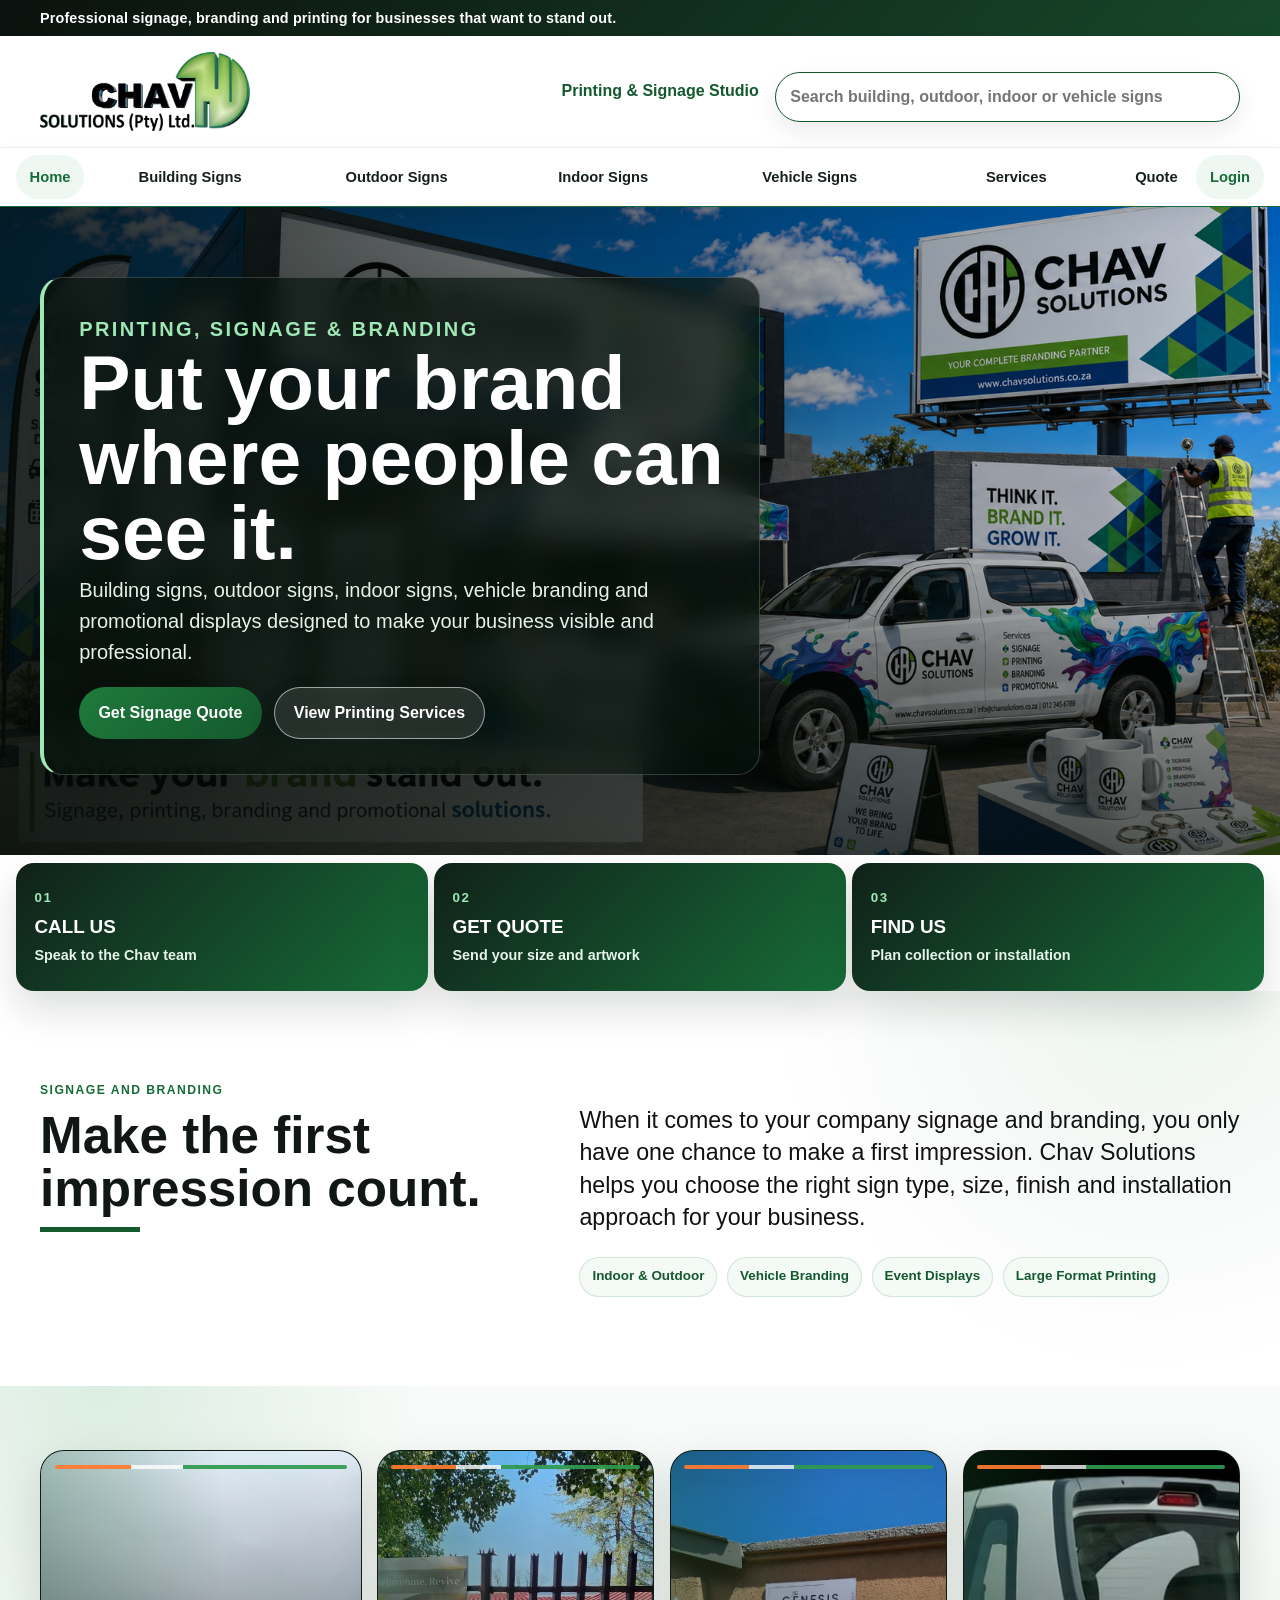
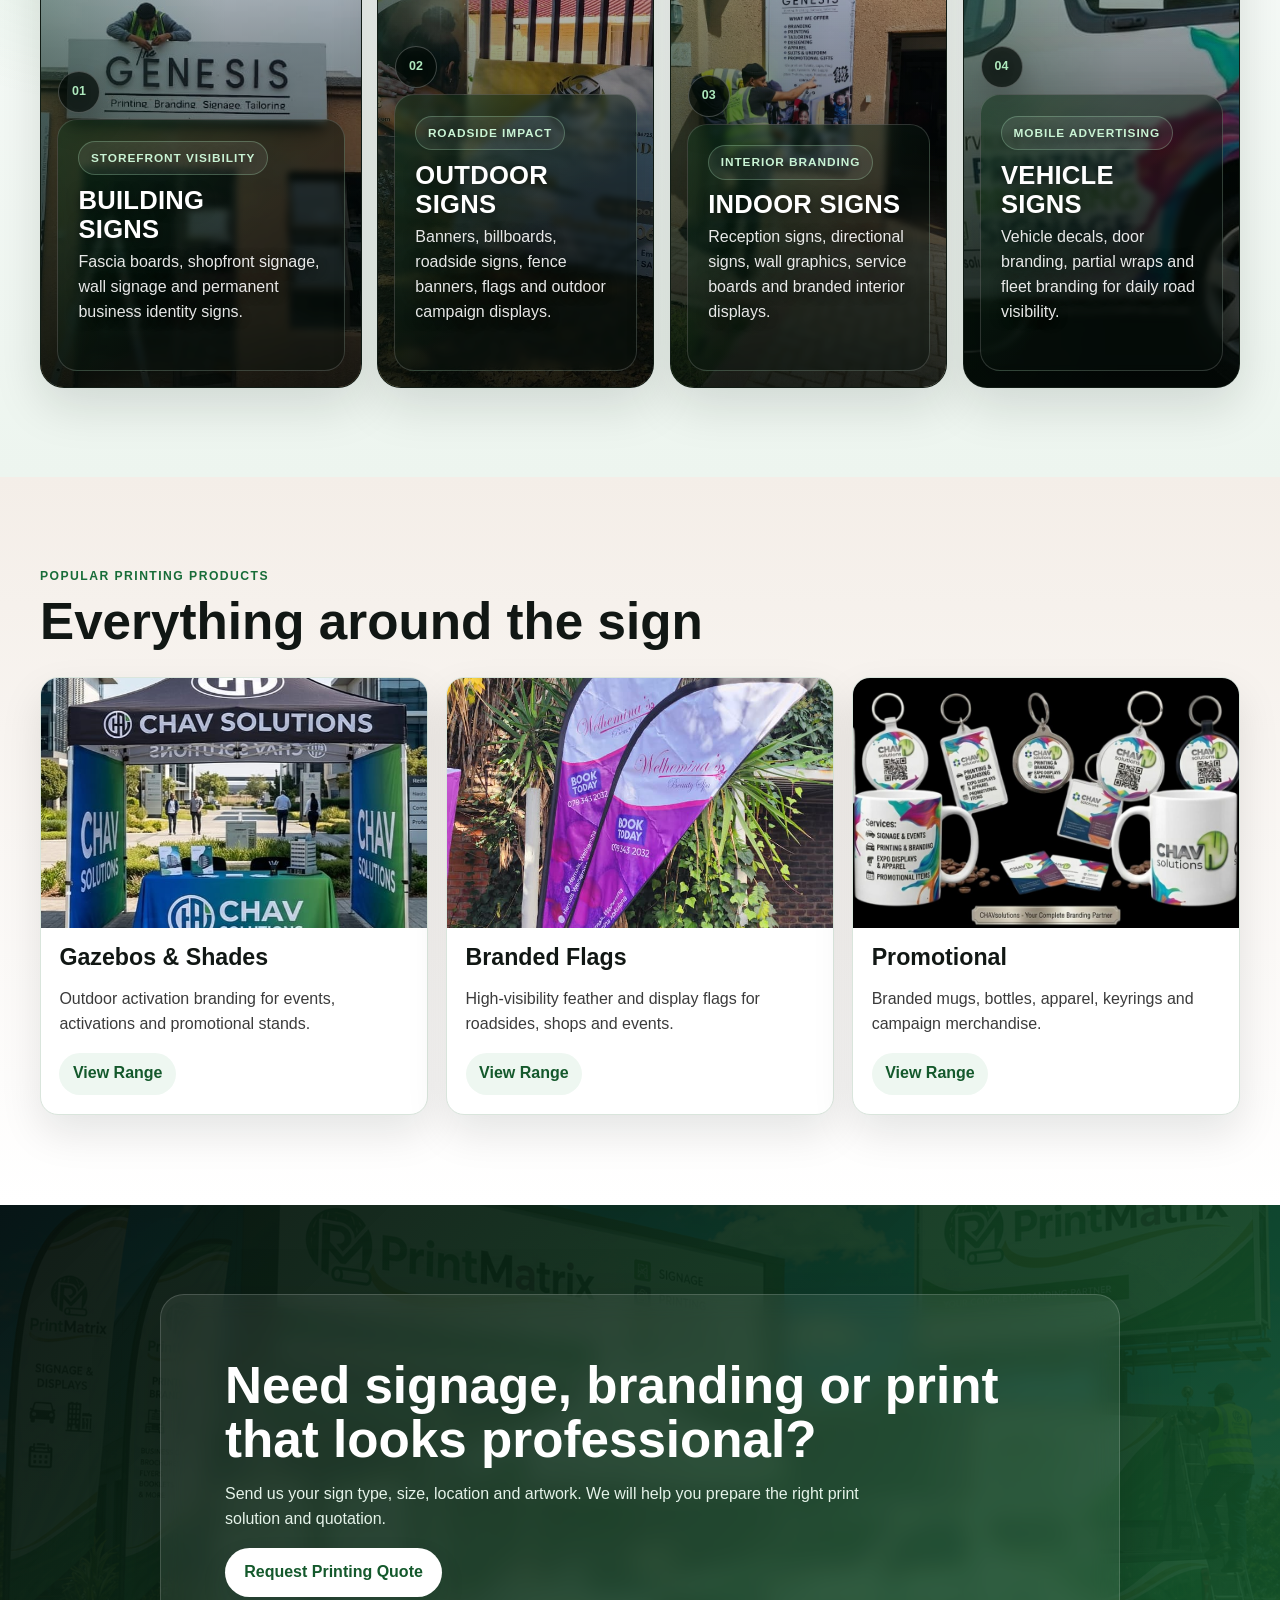
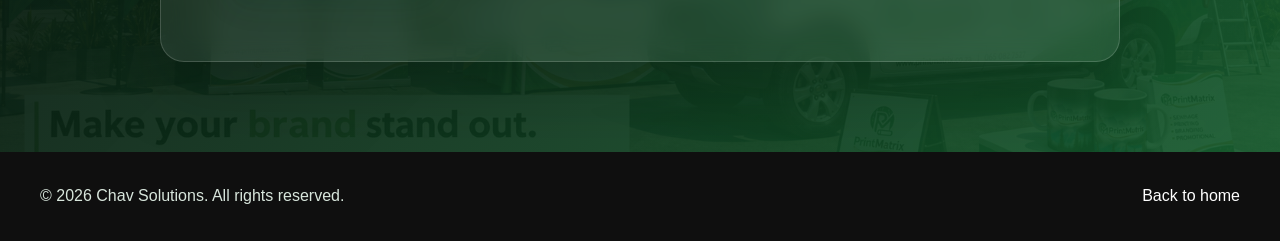
==== commit 4c4d502e: "Add files via upload" ====
--- a/branding.html
+++ b/branding.html
@@ -35,6 +35,7 @@
     <a href="#vehicle-signs">Vehicle Signs</a>
     <a href="#quote-actions">Services</a>
     <a href="index.html#quote" aria-label="Search">Quote</a>
+    <a href="login.html">Login</a>
   </nav>
 
   <main>
@@ -89,21 +90,45 @@
 
     <section class="section signage-categories" id="printing-services">
       <div class="container signage-tile-grid">
-        <article id="building-signs">
+        <article id="building-signs" class="signage-tile">
           <img src="assets/images/chav-products/storefront-signage-genesis-wide-installation.jpg" alt="Building sign on storefront" />
-          <div><h3>Building Signs</h3><p>Fascia boards, shopfront signage, wall signage and permanent business identity signs.</p></div>
+          <div>
+            <span class="tile-number">01</span>
+            <span class="tile-kicker">Storefront Visibility</span>
+            <h3>Building Signs</h3>
+            <p>Fascia boards, shopfront signage, wall signage and permanent business identity signs.</p>
+            <a class="tile-link" href="index.html#quote">Get signage quote</a>
+          </div>
         </article>
-        <article id="outdoor-signs">
+        <article id="outdoor-signs" class="signage-tile">
           <img src="assets/images/chav-products/outdoor-banners-thee-healing-hands-fence-display.jpg" alt="Outdoor banner signage" />
-          <div><h3>Outdoor Signs</h3><p>Banners, billboards, roadside signs, fence banners, flags and outdoor campaign displays.</p></div>
+          <div>
+            <span class="tile-number">02</span>
+            <span class="tile-kicker">Roadside Impact</span>
+            <h3>Outdoor Signs</h3>
+            <p>Banners, billboards, roadside signs, fence banners, flags and outdoor campaign displays.</p>
+            <a class="tile-link" href="index.html#quote">Get outdoor quote</a>
+          </div>
         </article>
-        <article id="indoor-signs">
+        <article id="indoor-signs" class="signage-tile">
           <img src="assets/images/chav-products/wall-signage-genesis-service-board-installation.jpg" alt="Indoor wall signage" />
-          <div><h3>Indoor Signs</h3><p>Reception signs, directional signs, wall graphics, service boards and branded interior displays.</p></div>
+          <div>
+            <span class="tile-number">03</span>
+            <span class="tile-kicker">Interior Branding</span>
+            <h3>Indoor Signs</h3>
+            <p>Reception signs, directional signs, wall graphics, service boards and branded interior displays.</p>
+            <a class="tile-link" href="index.html#quote">Get indoor quote</a>
+          </div>
         </article>
-        <article id="vehicle-signs">
+        <article id="vehicle-signs" class="signage-tile">
           <img src="assets/images/chav-products/vehicle-branding-chav-pickup-wrap.jpg" alt="Vehicle branding sign" />
-          <div><h3>Vehicle Signs</h3><p>Vehicle decals, door branding, partial wraps and fleet branding for daily road visibility.</p></div>
+          <div>
+            <span class="tile-number">04</span>
+            <span class="tile-kicker">Mobile Advertising</span>
+            <h3>Vehicle Signs</h3>
+            <p>Vehicle decals, door branding, partial wraps and fleet branding for daily road visibility.</p>
+            <a class="tile-link" href="index.html#quote">Get vehicle quote</a>
+          </div>
         </article>
       </div>
     </section>
@@ -115,9 +140,9 @@
           <h2>Everything around the sign</h2>
         </div>
         <div class="print-product-grid">
-          <article><img src="assets/images/chav-products/gazebo-branding-chav-solutions-outdoor-stand.jpg" alt="Gazebo branding" /><h3>Gazebos & Shades</h3><p>Outdoor activation branding for events, activations and promotional stands.</p><a href="index.html#quote">View Range</a></article>
-          <article><img src="assets/images/chav-products/branded-flags-beauty-spa-outdoor.jpg" alt="Branded flags" /><h3>Branded Flags</h3><p>High-visibility feather and display flags for roadsides, shops and events.</p><a href="index.html#quote">View Range</a></article>
-          <article><img src="assets/images/chav-products/promotional-items-mugs-keyrings.jpg" alt="Promotional branded products" /><h3>Promotional</h3><p>Branded mugs, bottles, apparel, keyrings and campaign merchandise.</p><a href="index.html#quote">View Range</a></article>
+          <article><img src="assets/images/chav-products/gazebo-branding-chav-solutions-outdoor-stand.jpg" alt="Gazebo branding" /><h3>Gazebos & Shades</h3><p>Outdoor activation branding for events, activations and promotional stands.</p><a href="products.html#gazebos-shades">View Range</a></article>
+          <article><img src="assets/images/chav-products/branded-flags-beauty-spa-outdoor.jpg" alt="Branded flags" /><h3>Branded Flags</h3><p>High-visibility feather and display flags for roadsides, shops and events.</p><a href="products.html#branded-flags">View Range</a></article>
+          <article><img src="assets/images/chav-products/promotional-items-mugs-keyrings.jpg" alt="Promotional branded products" /><h3>Promotional</h3><p>Branded mugs, bottles, apparel, keyrings and campaign merchandise.</p><a href="products.html#promotional-items">View Range</a></article>
         </div>
       </div>
     </section>
--- a/assets/css/style.css
+++ b/assets/css/style.css
@@ -393,6 +393,489 @@
 }
 .form-status { min-height: 1.2rem; margin-top: 0.6rem; font-weight: 700; }
 
+.auth-page {
+  min-height: 100vh;
+  background:
+    radial-gradient(circle at 12% 8%, rgba(46,154,78,0.18), transparent 22rem),
+    linear-gradient(135deg, #f6faf7 0%, #e8f2eb 48%, #f9fbfa 100%);
+  color: #0c1110;
+}
+.auth-header {
+  position: sticky;
+  top: 0;
+  z-index: 20;
+  border-bottom: 1px solid rgba(20,89,44,0.12);
+  background: rgba(255,255,255,0.88);
+  backdrop-filter: blur(16px);
+}
+.auth-nav {
+  display: flex;
+  align-items: center;
+  justify-content: space-between;
+  min-height: 76px;
+  gap: 1rem;
+}
+.auth-nav nav {
+  display: flex;
+  align-items: center;
+  gap: 0.75rem;
+}
+.auth-nav nav a,
+.account-nav-link {
+  border-radius: 999px;
+  padding: 0.64rem 0.9rem;
+  background: #eef7f1;
+  color: #14592c;
+  text-decoration: none;
+  font-weight: 900;
+}
+.auth-shell {
+  display: grid;
+  min-height: calc(100vh - 76px);
+  place-items: center;
+  padding: clamp(1.2rem, 4vw, 3rem);
+}
+.auth-card {
+  width: min(100%, 980px);
+  display: grid;
+  grid-template-columns: 0.95fr 1.05fr;
+  gap: clamp(1.2rem, 4vw, 3rem);
+  border: 1px solid rgba(20,89,44,0.14);
+  border-radius: 28px;
+  padding: clamp(1.25rem, 4vw, 3rem);
+  background:
+    linear-gradient(135deg, rgba(20,89,44,0.08), transparent 50%),
+    rgba(255,255,255,0.9);
+  box-shadow: 0 28px 80px rgba(9,22,16,0.14);
+}
+.auth-copy {
+  align-self: center;
+}
+.auth-copy h1 {
+  margin: 0 0 0.8rem;
+  font-size: clamp(2.2rem, 6vw, 4.25rem);
+  line-height: 0.95;
+}
+.auth-copy p {
+  color: #40564b;
+  font-size: 1.05rem;
+}
+.auth-form {
+  display: grid;
+  gap: 0.75rem;
+  border: 1px solid rgba(20,89,44,0.12);
+  border-radius: 22px;
+  padding: clamp(1rem, 3vw, 1.6rem);
+  background: #fff;
+  box-shadow: 0 18px 46px rgba(9,22,16,0.08);
+}
+.auth-form input {
+  width: 100%;
+}
+.auth-switch {
+  grid-column: 1 / -1;
+  margin: 0;
+  color: #40564b;
+  font-weight: 700;
+}
+.auth-switch a {
+  color: #14592c;
+  font-weight: 900;
+}
+.account-card {
+  grid-template-columns: 1fr;
+}
+.account-details {
+  display: grid;
+  grid-template-columns: repeat(3, minmax(0, 1fr));
+  gap: 1rem;
+}
+.account-details article {
+  border: 1px solid rgba(20,89,44,0.14);
+  border-radius: 18px;
+  padding: 1rem;
+  background: #fff;
+}
+.account-details span {
+  display: block;
+  color: #5b7467;
+  font-size: 0.82rem;
+  font-weight: 900;
+  text-transform: uppercase;
+}
+.account-details strong {
+  display: block;
+  margin-top: 0.35rem;
+  overflow-wrap: anywhere;
+}
+.auth-actions {
+  display: flex;
+  flex-wrap: wrap;
+  gap: 0.85rem;
+}
+
+.catalog-page {
+  background:
+    radial-gradient(circle at 12% 8%, rgba(46,154,78,0.16), transparent 24rem),
+    linear-gradient(180deg, #f7fbf8 0%, #edf5ef 100%);
+}
+.catalog-hero {
+  position: relative;
+  overflow: hidden;
+  padding: clamp(4rem, 9vw, 7rem) 0;
+  background:
+    linear-gradient(135deg, rgba(7,16,12,0.94), rgba(20,89,44,0.9)),
+    url("../branding_center_outdoor_promotional_showcase.png") center/cover;
+  color: #fff;
+}
+.catalog-hero::after {
+  content: "";
+  position: absolute;
+  inset: 0;
+  background: radial-gradient(circle at 78% 20%, rgba(255,255,255,0.16), transparent 18rem);
+  pointer-events: none;
+}
+.catalog-hero .container {
+  position: relative;
+  z-index: 1;
+}
+.catalog-hero h1 {
+  max-width: 920px;
+  margin: 0 0 1rem;
+  color: #fff;
+  font-size: clamp(2.7rem, 8vw, 6rem);
+  line-height: 0.95;
+}
+.catalog-section {
+  padding-top: clamp(3rem, 5vw, 5rem);
+}
+.catalog-toolbar {
+  display: flex;
+  align-items: end;
+  justify-content: space-between;
+  gap: 1.2rem;
+  margin-bottom: 1.5rem;
+}
+.catalog-toolbar h2 {
+  margin: 0;
+}
+.catalog-filter-row {
+  display: flex;
+  flex-wrap: wrap;
+  justify-content: flex-end;
+  gap: 0.55rem;
+}
+.catalog-filter {
+  border: 1px solid rgba(20,89,44,0.18);
+  border-radius: 999px;
+  padding: 0.62rem 0.9rem;
+  background: #fff;
+  color: #102017;
+  font: inherit;
+  font-size: 0.86rem;
+  font-weight: 900;
+  cursor: pointer;
+  transition: transform 0.2s ease, background 0.2s ease, color 0.2s ease;
+}
+.catalog-filter:hover,
+.catalog-filter.active {
+  transform: translateY(-2px);
+  background: #14592c;
+  color: #fff;
+}
+.catalog-grid {
+  display: grid;
+  grid-template-columns: repeat(auto-fit, minmax(280px, 1fr));
+  gap: clamp(1rem, 2vw, 1.35rem);
+}
+.catalog-card {
+  overflow: hidden;
+  border: 1px solid rgba(20,89,44,0.14);
+  border-radius: 24px;
+  background: #fff;
+  box-shadow: 0 18px 46px rgba(9,22,16,0.1);
+  transition: transform 0.24s ease, box-shadow 0.24s ease, border-color 0.24s ease;
+}
+.catalog-card:target {
+  border-color: rgba(46,154,78,0.72);
+  box-shadow: 0 0 0 4px rgba(46,154,78,0.16), 0 24px 62px rgba(9,22,16,0.18);
+}
+.catalog-card:hover {
+  transform: translateY(-7px);
+  border-color: rgba(46,154,78,0.42);
+  box-shadow: 0 28px 70px rgba(9,22,16,0.16);
+}
+.catalog-card-media {
+  position: relative;
+  height: 230px;
+  overflow: hidden;
+  background: #07100c;
+}
+.catalog-card-media::after {
+  content: "";
+  position: absolute;
+  inset: 0;
+  background: linear-gradient(180deg, rgba(5,12,8,0.02), rgba(5,12,8,0.62));
+}
+.catalog-card-media img {
+  width: 100%;
+  height: 100%;
+  object-fit: cover;
+  transition: transform 0.35s ease;
+}
+.catalog-card:hover .catalog-card-media img {
+  transform: scale(1.06);
+}
+.catalog-card-media span {
+  position: absolute;
+  left: 1rem;
+  bottom: 1rem;
+  z-index: 1;
+  border-radius: 999px;
+  padding: 0.48rem 0.72rem;
+  background: rgba(255,255,255,0.92);
+  color: #14592c;
+  font-size: 0.72rem;
+  font-weight: 900;
+  text-transform: uppercase;
+}
+.catalog-card-body {
+  display: flex;
+  min-height: 290px;
+  flex-direction: column;
+  padding: 1.15rem;
+}
+.catalog-price-row {
+  display: flex;
+  align-items: start;
+  justify-content: space-between;
+  gap: 1rem;
+}
+.catalog-price-row h3 {
+  margin: 0;
+  font-size: 1.25rem;
+}
+.catalog-price-row strong {
+  flex: 0 0 auto;
+  border-radius: 999px;
+  padding: 0.48rem 0.68rem;
+  background: #eaf7ee;
+  color: #14592c;
+  font-size: 0.88rem;
+  white-space: nowrap;
+}
+.catalog-card-body p {
+  color: #40564b;
+}
+.catalog-features {
+  display: flex;
+  flex-wrap: wrap;
+  gap: 0.45rem;
+  margin: 0.2rem 0 0.9rem;
+}
+.catalog-features span {
+  border: 1px solid rgba(20,89,44,0.16);
+  border-radius: 999px;
+  padding: 0.38rem 0.58rem;
+  background: #f7fbf8;
+  color: #173426;
+  font-size: 0.78rem;
+  font-weight: 800;
+}
+.catalog-card-body small {
+  color: #6b7c73;
+  line-height: 1.5;
+}
+.catalog-card-body a {
+  width: fit-content;
+  margin-top: auto;
+  border-radius: 999px;
+  padding: 0.68rem 0.95rem;
+  background: #14592c;
+  color: #fff;
+  text-decoration: none;
+  font-weight: 900;
+}
+.catalog-empty {
+  grid-column: 1 / -1;
+  border: 1px solid rgba(20,89,44,0.14);
+  border-radius: 18px;
+  padding: 1.25rem;
+  background: #fff;
+  color: #40564b;
+  font-weight: 800;
+}
+
+.template-section {
+  background:
+    radial-gradient(circle at 88% 12%, rgba(46,154,78,0.22), transparent 20rem),
+    linear-gradient(135deg, #07100c 0%, #102119 52%, #14592c 100%);
+  color: #fff;
+}
+.template-section .section-head h2 {
+  color: #fff;
+}
+.template-section .section-head .lead {
+  color: #e2f1e7;
+}
+.template-grid {
+  display: grid;
+  grid-template-columns: repeat(auto-fit, minmax(260px, 1fr));
+  gap: clamp(1rem, 2vw, 1.35rem);
+}
+.template-card {
+  position: relative;
+  overflow: hidden;
+  border: 1px solid rgba(255,255,255,0.16);
+  border-radius: 24px;
+  padding: clamp(1.2rem, 3vw, 1.55rem);
+  background:
+    linear-gradient(135deg, rgba(255,255,255,0.11), transparent 58%),
+    rgba(255,255,255,0.08);
+  box-shadow: 0 24px 64px rgba(0,0,0,0.22);
+}
+.template-card::before {
+  content: "";
+  position: absolute;
+  top: 0;
+  right: 1.2rem;
+  left: 1.2rem;
+  height: 4px;
+  border-radius: 999px;
+  background: linear-gradient(90deg, #ff7a2f, #fff, #2e9a4e);
+}
+.template-card > span {
+  display: inline-flex;
+  margin-bottom: 1rem;
+  border-radius: 999px;
+  padding: 0.48rem 0.7rem;
+  background: rgba(255,255,255,0.14);
+  color: #aee8bd;
+  font-size: 0.78rem;
+  font-weight: 900;
+  letter-spacing: 0.08em;
+}
+.template-card h3 {
+  margin: 0 0 0.65rem;
+  color: #fff;
+  font-size: clamp(1.28rem, 2.5vw, 1.75rem);
+}
+.template-card p {
+  color: #dcebe2;
+}
+.template-actions {
+  display: flex;
+  flex-wrap: wrap;
+  gap: 0.65rem;
+  margin-top: 1.2rem;
+}
+.template-actions a {
+  border-radius: 999px;
+  padding: 0.68rem 0.9rem;
+  background: #fff;
+  color: #14592c;
+  text-decoration: none;
+  font-weight: 900;
+}
+.template-actions a:last-child {
+  border: 1px solid rgba(255,255,255,0.24);
+  background: rgba(255,255,255,0.08);
+  color: #fff;
+}
+
+.admin-page {
+  min-height: 100vh;
+  background:
+    radial-gradient(circle at 12% 8%, rgba(46,154,78,0.16), transparent 24rem),
+    linear-gradient(180deg, #f7fbf8 0%, #edf5ef 100%);
+}
+.admin-shell {
+  padding: clamp(2rem, 5vw, 4rem) 0;
+}
+.admin-hero {
+  max-width: 900px;
+  margin-bottom: 1.5rem;
+}
+.admin-hero h1 {
+  margin: 0 0 0.85rem;
+  font-size: clamp(2.4rem, 6vw, 5rem);
+  line-height: 0.96;
+}
+.admin-hero p:not(.eyebrow) {
+  color: #40564b;
+  font-size: 1.05rem;
+}
+.admin-panel {
+  border: 1px solid rgba(20,89,44,0.14);
+  border-radius: 24px;
+  padding: clamp(1.1rem, 3vw, 1.6rem);
+  background: rgba(255,255,255,0.9);
+  box-shadow: 0 24px 70px rgba(9,22,16,0.12);
+}
+.admin-panel-head {
+  display: flex;
+  align-items: flex-start;
+  justify-content: space-between;
+  gap: 1rem;
+  margin-bottom: 1rem;
+}
+.admin-form {
+  display: grid;
+  max-width: 520px;
+  gap: 0.75rem;
+}
+.admin-catalog-table {
+  display: grid;
+  gap: 0.8rem;
+}
+.admin-product-row {
+  display: grid;
+  grid-template-columns: 76px 1fr minmax(180px, 260px) 120px;
+  align-items: center;
+  gap: 1rem;
+  border: 1px solid rgba(20,89,44,0.12);
+  border-radius: 18px;
+  padding: 0.75rem;
+  background: #fff;
+}
+.admin-product-row img {
+  width: 76px;
+  height: 64px;
+  border-radius: 12px;
+  object-fit: cover;
+}
+.admin-product-row strong,
+.admin-product-row span {
+  display: block;
+}
+.admin-product-row span {
+  margin-top: 0.2rem;
+  color: #5b7467;
+  font-size: 0.82rem;
+  font-weight: 800;
+}
+.admin-product-row label {
+  display: grid;
+  gap: 0.3rem;
+  color: #173426;
+  font-size: 0.82rem;
+  font-weight: 900;
+}
+.admin-product-row input[type="text"] {
+  min-height: 42px;
+  padding: 0.65rem 0.75rem;
+}
+.admin-visible-toggle {
+  display: flex !important;
+  align-items: center;
+  grid-template-columns: auto;
+  gap: 0.5rem !important;
+}
+.admin-visible-toggle input {
+  width: 18px;
+  height: 18px;
+}
+
 .site-footer {
   background: #0f0f0f;
   color: #d8e6dc;
@@ -997,7 +1480,7 @@
     grid-template-columns: repeat(3, minmax(0, 1fr));
   }
   .signage-nav {
-    grid-template-columns: 68px repeat(5, minmax(0, 1fr)) 68px;
+    grid-template-columns: 68px repeat(5, minmax(0, 1fr)) 68px 68px;
   }
   .signage-tile-grid {
     grid-template-columns: repeat(4, minmax(0, 1fr));
@@ -1184,6 +1667,15 @@
   border-radius: 22px;
   box-shadow: 0 18px 40px rgba(9, 22, 16, 0.12);
 }
+.product-panel::before {
+  content: "";
+  position: absolute;
+  inset: 0;
+  z-index: 2;
+  pointer-events: none;
+  border-radius: inherit;
+  box-shadow: inset 0 1px 0 rgba(255,255,255,0.22);
+}
 .product-panel::after {
   background:
     linear-gradient(180deg, rgba(4,10,7,0.08) 0%, rgba(5,12,8,0.78) 78%),
@@ -1207,20 +1699,295 @@
   letter-spacing: 0.1em;
   white-space: nowrap;
 }
+.panel-number {
+  position: absolute;
+  top: 1rem;
+  left: 50%;
+  z-index: 3;
+  display: inline-grid;
+  width: 42px;
+  height: 42px;
+  place-items: center;
+  transform: translateX(-50%);
+  border: 1px solid rgba(255,255,255,0.2);
+  border-radius: 999px;
+  background: rgba(5,12,8,0.76);
+  color: #aee8bd;
+  font-size: 0.78rem;
+  font-weight: 900;
+  box-shadow: 0 14px 30px rgba(0,0,0,0.22);
+}
+.product-panel.active .panel-number {
+  left: 1.35rem;
+  transform: none;
+  background: var(--emerald);
+  color: #fff;
+}
 .panel-content {
   left: 1.35rem;
   right: 1.35rem;
   bottom: 1.35rem;
+  max-width: 620px;
+  border: 1px solid rgba(255,255,255,0.14);
+  border-radius: 20px;
+  padding: 1.15rem;
+  background: linear-gradient(180deg, rgba(7,16,12,0.66), rgba(7,16,12,0.9));
+  box-shadow: 0 18px 42px rgba(0,0,0,0.22);
+  backdrop-filter: blur(12px);
+}
+.panel-topline {
+  display: flex;
+  align-items: center;
+  justify-content: space-between;
+  gap: 0.75rem;
+  margin-bottom: 0.55rem;
+}
+.panel-category {
+  display: inline-flex;
+  width: fit-content;
+  border: 1px solid rgba(174,232,189,0.28);
+  border-radius: 999px;
+  padding: 0.32rem 0.58rem;
+  background: rgba(174,232,189,0.1);
+  line-height: 1;
 }
 .panel-category,
-.range-category {
+.range-category,
+.panel-count {
   color: #aee8bd;
 }
+.panel-count {
+  font-size: 0.74rem;
+  font-weight: 900;
+  letter-spacing: 0.08em;
+}
 .panel-content h3 { font-size: clamp(1.7rem, 3vw, 2.5rem); }
+.panel-features {
+  display: flex;
+  flex-wrap: wrap;
+  gap: 0.45rem;
+  margin: 0.95rem 0 1rem;
+}
+.panel-features span {
+  border: 1px solid rgba(255,255,255,0.16);
+  border-radius: 999px;
+  padding: 0.4rem 0.62rem;
+  background: rgba(255,255,255,0.08);
+  color: #f2faf4;
+  font-size: 0.78rem;
+  font-weight: 800;
+}
 .panel-action,
 .range-link {
   background: linear-gradient(135deg, var(--emerald), #0f4f29);
   box-shadow: 0 12px 24px rgba(0,0,0,0.18);
+}
+
+.services-hero .product-accordion {
+  display: flex;
+  min-height: 0;
+  gap: clamp(1rem, 2vw, 1.35rem);
+  overflow-x: auto;
+  overflow-y: visible;
+  padding: 0.25rem 0 0.85rem;
+  scroll-padding-inline: 0.2rem;
+  scroll-snap-type: x mandatory;
+  scrollbar-color: rgba(20,89,44,0.5) rgba(20,89,44,0.08);
+  scrollbar-width: thin;
+}
+.core-slider-bar {
+  display: flex;
+  align-items: center;
+  justify-content: space-between;
+  gap: 1rem;
+  margin: 0 0 1rem;
+}
+.core-slider-bar > span {
+  color: #476055;
+  font-size: 0.86rem;
+  font-weight: 800;
+}
+.core-slider-actions {
+  display: flex;
+  gap: 0.5rem;
+}
+.core-slider-btn {
+  border: 1px solid rgba(20,89,44,0.22);
+  border-radius: 999px;
+  padding: 0.55rem 0.85rem;
+  background: #fff;
+  color: #102017;
+  font: inherit;
+  font-size: 0.84rem;
+  font-weight: 900;
+  cursor: pointer;
+  box-shadow: 0 10px 24px rgba(9,22,16,0.08);
+  transition: transform 0.2s ease, background 0.2s ease, color 0.2s ease, box-shadow 0.2s ease;
+}
+.core-slider-btn:hover {
+  transform: translateY(-2px);
+  background: var(--emerald);
+  color: #fff;
+  box-shadow: 0 14px 30px rgba(9,22,16,0.14);
+}
+.core-service-card {
+  flex: 0 0 min(86vw, 380px);
+  overflow: hidden;
+  scroll-snap-align: start;
+  border: 1px solid rgba(20,89,44,0.18);
+  border-radius: 20px;
+  background: #101a15;
+  box-shadow: 0 18px 42px rgba(9,22,16,0.12);
+  cursor: pointer;
+  transition: transform 0.24s ease, box-shadow 0.24s ease, border-color 0.24s ease;
+}
+.core-service-card:hover {
+  transform: translateY(-6px);
+  border-color: rgba(46,154,78,0.42);
+  box-shadow: 0 26px 62px rgba(9,22,16,0.18);
+}
+.core-service-media {
+  position: relative;
+  height: 210px;
+  overflow: hidden;
+  background: #07100c;
+}
+.core-service-media::after {
+  content: "";
+  position: absolute;
+  inset: 0;
+  background: linear-gradient(180deg, rgba(5,12,8,0.02), rgba(5,12,8,0.28));
+}
+.core-service-media img {
+  width: 100%;
+  height: 100%;
+  object-fit: cover;
+  transition: filter 0.35s ease;
+}
+.core-service-card:hover .core-service-media img {
+  filter: saturate(1.1) contrast(1.04);
+}
+.core-service-media .panel-number {
+  left: 1rem;
+  transform: none;
+}
+.core-service-content {
+  display: flex;
+  min-height: 260px;
+  flex-direction: column;
+  padding: 1.05rem;
+  background:
+    linear-gradient(135deg, rgba(46,154,78,0.14), transparent 54%),
+    #101a15;
+}
+.core-service-topline {
+  margin-bottom: 0.55rem;
+}
+.core-service-content h3 {
+  margin: 0 0 0.45rem;
+  color: #fff;
+  font-size: clamp(1.18rem, 2vw, 1.45rem);
+}
+.core-service-content p {
+  margin: 0;
+  color: #dbe8df;
+}
+.core-service-content .panel-features {
+  margin-top: 0.85rem;
+}
+.core-service-content .panel-action {
+  width: fit-content;
+  margin-top: auto;
+}
+
+@media (min-width: 760px) {
+  .core-service-card { flex-basis: calc((100% - 1.35rem) / 2); }
+}
+
+@media (min-width: 1180px) {
+  .core-service-card { flex-basis: calc((100% - 2.7rem) / 3); }
+}
+
+@media (min-width: 992px) {
+  .services-hero .product-accordion {
+    min-height: 545px;
+    align-items: stretch;
+  }
+  .core-service-card {
+    position: relative;
+    flex-basis: clamp(112px, 10vw, 140px);
+    min-height: 545px;
+    will-change: flex-basis;
+    transition: flex-basis 0.36s ease, transform 0.24s ease, box-shadow 0.24s ease, border-color 0.24s ease;
+  }
+  .core-service-card.active,
+  .core-service-card:hover,
+  .core-service-card:focus-within {
+    flex-basis: min(54vw, 560px);
+  }
+  .core-service-media {
+    position: absolute;
+    inset: 0;
+    height: auto;
+  }
+  .core-service-media::after {
+    background:
+      linear-gradient(180deg, rgba(5,12,8,0.08), rgba(5,12,8,0.78)),
+      linear-gradient(90deg, rgba(20,89,44,0.28), transparent 58%);
+  }
+  .core-service-content {
+    position: absolute;
+    right: 1.05rem;
+    bottom: 1.05rem;
+    left: 1.05rem;
+    min-height: 0;
+    max-width: 500px;
+    border: 1px solid rgba(255,255,255,0.14);
+    border-radius: 18px;
+    background:
+      linear-gradient(135deg, rgba(46,154,78,0.16), transparent 54%),
+      rgba(10,18,14,0.9);
+    box-shadow: 0 18px 42px rgba(0,0,0,0.22);
+    opacity: 0;
+    pointer-events: none;
+    transform: translateY(14px);
+    transition: opacity 0.24s ease, transform 0.24s ease;
+  }
+  .core-service-card.active .core-service-content,
+  .core-service-card:hover .core-service-content,
+  .core-service-card:focus-within .core-service-content {
+    opacity: 1;
+    pointer-events: auto;
+    transform: translateY(0);
+  }
+  .core-service-compact-title {
+    position: absolute;
+    right: 50%;
+    bottom: 1.2rem;
+    z-index: 3;
+    display: block;
+    transform: translateX(50%);
+    writing-mode: vertical-rl;
+    color: #fff;
+    font-size: 0.78rem;
+    font-weight: 900;
+    letter-spacing: 0.12em;
+    text-transform: uppercase;
+    white-space: nowrap;
+    text-shadow: 0 2px 12px rgba(0,0,0,0.34);
+    transition: opacity 0.2s ease;
+  }
+  .core-service-card.active .core-service-compact-title,
+  .core-service-card:hover .core-service-compact-title,
+  .core-service-card:focus-within .core-service-compact-title {
+    opacity: 0;
+  }
+}
+
+@media (max-width: 991px) {
+  .core-service-compact-title {
+    display: none;
+  }
 }
 
 .quality {
@@ -1294,16 +2061,170 @@
   background: var(--charcoal);
 }
 .product-grid {
-  gap: 1.15rem;
+  gap: clamp(1rem, 2vw, 1.35rem);
 }
 .range-card {
-  min-height: 320px;
-  border-radius: 18px;
-  border: 1px solid rgba(20,89,44,0.14);
-  box-shadow: 0 18px 42px rgba(9,22,16,0.1);
+  isolation: isolate;
+  display: flex;
+  min-height: 0;
+  flex-direction: column;
+  border-radius: 20px;
+  border: 1px solid rgba(20,89,44,0.24);
+  background: #101a15;
+  box-shadow: 0 18px 42px rgba(9,22,16,0.14);
+  transition: transform 0.24s ease, box-shadow 0.24s ease, border-color 0.24s ease;
+}
+.range-card::before {
+  content: "";
+  position: absolute;
+  inset: -20%;
+  z-index: 2;
+  pointer-events: none;
+  border-radius: inherit;
+  background: linear-gradient(105deg, transparent 32%, rgba(174,232,189,0.18) 48%, transparent 64%);
+  opacity: 0;
+  transform: translateX(-80%) skewX(-12deg);
+  transition: opacity 0.28s ease, transform 0.7s ease;
+}
+.range-card::after {
+  content: "";
+  position: absolute;
+  top: 0;
+  left: 0;
+  right: 0;
+  z-index: 2;
+  width: auto;
+  height: 5px;
+  border-radius: 20px 20px 0 0;
+  background: linear-gradient(90deg, var(--card-accent, var(--emerald)), var(--emerald-bright));
+  box-shadow: none;
+}
+.range-card:hover {
+  transform: translateY(-7px);
+  border-color: rgba(46,154,78,0.42);
+  box-shadow: 0 28px 70px rgba(9,22,16,0.18);
+}
+.range-card:hover::before {
+  opacity: 1;
+  transform: translateX(80%) skewX(-12deg);
+}
+.range-card:hover .range-content {
+  transform: none;
 }
 .range-overlay {
-  background: linear-gradient(180deg, rgba(5,12,8,0.08), rgba(5,12,8,0.86));
+  display: none;
+}
+.range-image {
+  position: relative;
+  inset: auto;
+  z-index: 0;
+  height: 220px;
+  flex: 0 0 auto;
+  filter: saturate(1.05) contrast(1.02);
+  transition: transform 0.42s ease, filter 0.42s ease;
+}
+.range-card:hover .range-image {
+  filter: saturate(1.12) contrast(1.04);
+  transform: none;
+}
+.range-content {
+  position: relative;
+  inset: auto;
+  z-index: 1;
+  display: flex;
+  flex: 1;
+  flex-direction: column;
+  border-top: 1px solid rgba(174,232,189,0.18);
+  border-radius: 0;
+  padding: 1.05rem;
+  background:
+    linear-gradient(135deg, rgba(46,154,78,0.16), transparent 52%),
+    #101a15;
+  box-shadow: none;
+  backdrop-filter: none;
+  transition: transform 0.24s ease;
+}
+.range-card:hover .range-link {
+  background: #0f4f29;
+  box-shadow: 0 16px 30px rgba(20,89,44,0.24);
+}
+.range-category {
+  display: inline-flex;
+  width: fit-content;
+  border: 1px solid rgba(174,232,189,0.32);
+  border-radius: 999px;
+  padding: 0.28rem 0.52rem;
+  background: rgba(174,232,189,0.12);
+  color: #aee8bd;
+  font-size: 0.66rem;
+  line-height: 1;
+}
+.range-content h3 {
+  margin-top: 0.42rem;
+  margin-bottom: 0.35rem;
+  color: #fff;
+  font-size: clamp(1.08rem, 1.6vw, 1.32rem);
+}
+.range-content p {
+  margin-bottom: 0;
+  color: #dbe8df;
+  line-height: 1.35;
+  font-size: 0.95rem;
+}
+.range-features {
+  display: flex;
+  flex-wrap: wrap;
+  gap: 0.35rem;
+  margin: 0.6rem 0 0.75rem;
+}
+.range-features span {
+  border: 1px solid rgba(174,232,189,0.24);
+  border-radius: 999px;
+  padding: 0.3rem 0.48rem;
+  background: rgba(255,255,255,0.07);
+  color: #f2faf4;
+  font-size: 0.68rem;
+  font-weight: 800;
+}
+.range-link {
+  min-height: 36px;
+  padding: 0.48rem 0.82rem;
+  width: fit-content;
+  margin-top: auto;
+  align-items: center;
+  justify-content: center;
+  background: #fff;
+  color: #0f2719;
+  box-shadow: 0 12px 24px rgba(20,89,44,0.18);
+  transition: transform 0.2s ease, box-shadow 0.2s ease, background 0.2s ease, color 0.2s ease;
+}
+.range-link:hover {
+  transform: translateY(-2px);
+  background: #0f4f29;
+  color: #fff;
+  box-shadow: 0 16px 30px rgba(20,89,44,0.24);
+}
+
+@media (max-width: 700px) {
+  .range-card {
+    min-height: 0;
+  }
+  .range-card::after {
+    top: 0;
+    left: 0;
+    width: auto;
+  }
+  .range-image {
+    height: 205px;
+  }
+  .range-content {
+    inset: auto;
+    border-radius: 0;
+    padding: 0.95rem;
+  }
+  .range-features span {
+    font-size: 0.7rem;
+  }
 }
 
 .contact {
@@ -1375,6 +2296,38 @@
   position: relative;
   z-index: 2;
   padding: clamp(4rem, 9vw, 7rem) 0;
+}
+.it-premium-hero {
+  min-height: calc(92vh - 108px);
+  align-items: center;
+  background:
+    radial-gradient(circle at 75% 28%, rgba(46,154,78,0.24), transparent 22rem),
+    #07100c;
+}
+.it-premium-hero::after {
+  background:
+    linear-gradient(90deg, rgba(4,10,7,0.96) 0%, rgba(4,10,7,0.72) 38%, rgba(4,10,7,0.18) 72%, rgba(4,10,7,0.08) 100%),
+    linear-gradient(180deg, rgba(4,10,7,0.18) 0%, rgba(4,10,7,0.72) 100%);
+}
+.it-premium-hero .page-hero-bg img {
+  object-position: 62% center;
+  transform: scale(1.03);
+  filter: saturate(1.1) contrast(1.06);
+}
+.it-premium-hero .page-hero-content {
+  max-width: 900px;
+  padding: clamp(4rem, 8vw, 6.5rem) 0;
+}
+.it-premium-hero .eyebrow {
+  color: #8ed7e8;
+}
+.it-premium-hero h1 {
+  max-width: 850px;
+  text-wrap: balance;
+}
+.it-premium-hero .hero-lead {
+  max-width: 720px;
+  color: #eaf6f2;
 }
 .premium-card-grid {
   display: grid;
@@ -1395,6 +2348,113 @@
   font-weight: 900;
   letter-spacing: 0.12em;
 }
+.it-service-card-grid {
+  gap: clamp(1rem, 2vw, 1.35rem);
+}
+.it-service-card-grid .it-service-card {
+  position: relative;
+  overflow: hidden;
+  padding: 0;
+  border: 1px solid rgba(12,94,119,0.16);
+  border-radius: 24px;
+  background: #071421;
+  box-shadow: 0 20px 54px rgba(7,20,33,0.14);
+  transition: transform 0.24s ease, box-shadow 0.24s ease, border-color 0.24s ease;
+}
+.it-service-card-grid .it-service-card:hover {
+  transform: translateY(-8px);
+  border-color: rgba(46,154,78,0.5);
+  box-shadow: 0 30px 76px rgba(7,20,33,0.24);
+}
+.it-card-media {
+  position: relative;
+  height: 245px;
+  overflow: hidden;
+  background: #071421;
+}
+.it-card-media::after {
+  content: "";
+  position: absolute;
+  inset: 0;
+  background:
+    linear-gradient(180deg, rgba(7,20,33,0.02) 0%, rgba(7,20,33,0.64) 100%),
+    linear-gradient(90deg, rgba(12,94,119,0.26), transparent 62%);
+}
+.it-card-media img {
+  width: 100%;
+  height: 100%;
+  object-fit: cover;
+  filter: saturate(1.08) contrast(1.04);
+  transition: transform 0.36s ease, filter 0.36s ease;
+}
+.it-service-card:hover .it-card-media img {
+  transform: scale(1.06);
+  filter: saturate(1.16) contrast(1.08);
+}
+.it-card-media span {
+  position: absolute;
+  top: 1rem;
+  left: 1rem;
+  z-index: 2;
+  display: inline-grid;
+  width: 44px;
+  height: 44px;
+  place-items: center;
+  border: 1px solid rgba(255,255,255,0.22);
+  border-radius: 999px;
+  background: rgba(7,20,33,0.78);
+  color: #8ed7e8;
+  font-size: 0.78rem;
+  font-weight: 900;
+  letter-spacing: 0.06em;
+  box-shadow: 0 12px 28px rgba(0,0,0,0.2);
+}
+.it-card-body {
+  position: relative;
+  min-height: 255px;
+  display: flex;
+  flex-direction: column;
+  padding: clamp(1.05rem, 2vw, 1.35rem);
+  background:
+    radial-gradient(circle at 92% 0%, rgba(46,154,78,0.18), transparent 12rem),
+    linear-gradient(135deg, #071421 0%, #0d251d 100%);
+}
+.it-card-body::before {
+  content: "";
+  width: 74px;
+  height: 4px;
+  margin-bottom: 0.95rem;
+  border-radius: 999px;
+  background: linear-gradient(90deg, #8ed7e8, #2e9a4e);
+}
+.it-card-body h3 {
+  margin: 0 0 0.55rem;
+  color: #fff;
+  font-size: clamp(1.25rem, 2vw, 1.55rem);
+}
+.it-card-body p {
+  margin: 0;
+  color: #d9e8e4;
+  line-height: 1.6;
+}
+.it-card-body a {
+  width: fit-content;
+  margin-top: auto;
+  border-radius: 999px;
+  padding: 0.62rem 0.9rem;
+  background: rgba(255,255,255,0.96);
+  color: #0c5e77;
+  text-decoration: none;
+  font-size: 0.86rem;
+  font-weight: 900;
+  box-shadow: 0 12px 28px rgba(0,0,0,0.16);
+  transition: transform 0.2s ease, background 0.2s ease, color 0.2s ease;
+}
+.it-card-body a:hover {
+  transform: translateY(-2px);
+  background: #2e9a4e;
+  color: #fff;
+}
 .image-card-grid article {
   overflow: hidden;
   padding: 0;
@@ -1432,6 +2492,274 @@
 }
 .page-cta .container {
   max-width: 900px;
+}
+
+.security-site {
+  --security-charcoal: #0a1210;
+  --security-charcoal-2: #17211c;
+  --security-green: #14592c;
+  --security-green-bright: #1f7a3d;
+  --security-line: rgba(20, 89, 44, 0.16);
+  background: #f5f8f6;
+}
+.security-site .top-strip,
+.security-site .site-footer {
+  background: var(--security-charcoal);
+}
+.security-site .site-header {
+  border-bottom-color: var(--security-line);
+}
+.security-site .security-hero {
+  min-height: calc(84vh - 108px);
+}
+.security-site .security-hero::after {
+  background:
+    linear-gradient(90deg, rgba(6, 12, 9, 0.96) 0%, rgba(6, 12, 9, 0.78) 48%, rgba(6, 12, 9, 0.28) 100%),
+    linear-gradient(180deg, rgba(6, 12, 9, 0.18) 0%, rgba(6, 12, 9, 0.78) 100%);
+}
+.security-site .security-hero .page-hero-bg img {
+  object-position: center;
+  filter: saturate(0.92) contrast(1.06);
+  transform: scale(1.03);
+}
+.security-site .security-hero .hero-lead {
+  max-width: 820px;
+}
+.security-services {
+  background: #f5f8f6;
+}
+.security-services .lead {
+  margin-top: 0;
+}
+.security-site .security-service-grid {
+  gap: 1.15rem;
+}
+.security-site .security-service-card {
+  position: relative;
+  isolation: isolate;
+  overflow: hidden;
+  min-height: 100%;
+  border: 1px solid rgba(20, 89, 44, 0.18);
+  border-radius: 22px;
+  padding: 0;
+  background:
+    linear-gradient(180deg, rgba(255, 255, 255, 0.08), transparent 34%),
+    var(--security-charcoal);
+  box-shadow: 0 18px 44px rgba(9, 22, 16, 0.12);
+  transition: transform 0.24s ease, box-shadow 0.24s ease, border-color 0.24s ease;
+}
+.security-site .security-service-card::before {
+  content: "";
+  position: absolute;
+  inset: 0;
+  z-index: -1;
+  border-radius: inherit;
+  background: linear-gradient(135deg, rgba(46, 154, 78, 0.32), transparent 42%, rgba(255, 255, 255, 0.08));
+  opacity: 0;
+  transition: opacity 0.24s ease;
+}
+.security-site .security-service-card:hover {
+  transform: translateY(-8px);
+  border-color: rgba(46, 154, 78, 0.5);
+  box-shadow: 0 26px 66px rgba(9, 22, 16, 0.2);
+}
+.security-site .security-service-card:hover::before {
+  opacity: 1;
+}
+.security-card-media {
+  position: relative;
+  min-height: 235px;
+  overflow: hidden;
+  background: #0d1711;
+}
+.security-card-media::after {
+  content: "";
+  position: absolute;
+  inset: 0;
+  background:
+    linear-gradient(180deg, rgba(5, 10, 8, 0.04) 0%, rgba(5, 10, 8, 0.54) 100%),
+    linear-gradient(90deg, rgba(20, 89, 44, 0.26), transparent 58%);
+}
+.security-card-media img {
+  width: 100%;
+  height: 235px;
+  object-fit: cover;
+  object-position: center;
+  filter: brightness(1.06) saturate(1.04);
+  transition: transform 0.38s ease, filter 0.38s ease;
+}
+.security-service-card:hover .security-card-media img {
+  filter: brightness(1.1) saturate(1.08) contrast(1.04);
+  transform: scale(1.07);
+}
+.security-service-card:nth-child(4) .security-card-media img {
+  filter: brightness(1.24) saturate(1.08);
+}
+.service-number,
+.service-chip {
+  position: absolute;
+  z-index: 2;
+  display: inline-flex;
+  align-items: center;
+  border-radius: 999px;
+  font-weight: 900;
+}
+.service-number {
+  top: 0.9rem;
+  left: 0.9rem;
+  min-width: 48px;
+  min-height: 48px;
+  justify-content: center;
+  border: 1px solid rgba(255, 255, 255, 0.22);
+  background: rgba(6, 18, 12, 0.84);
+  color: #aee8bd;
+  box-shadow: 0 14px 28px rgba(0, 0, 0, 0.22);
+}
+.service-chip {
+  right: 0.9rem;
+  bottom: 0.9rem;
+  max-width: calc(100% - 1.8rem);
+  padding: 0.5rem 0.7rem;
+  background: rgba(255, 255, 255, 0.92);
+  color: var(--security-green);
+  font-size: 0.72rem;
+  letter-spacing: 0.08em;
+  text-transform: uppercase;
+}
+.security-card-body {
+  display: flex;
+  min-height: 230px;
+  flex-direction: column;
+  padding: 1.15rem;
+}
+.security-card-body h3 {
+  color: #fff;
+  font-size: clamp(1.12rem, 1.8vw, 1.38rem);
+}
+.security-card-body p {
+  margin: 0 0 1rem;
+  color: #d8e6dc;
+}
+.security-card-tags {
+  display: flex;
+  flex-wrap: wrap;
+  gap: 0.45rem;
+  margin-top: auto;
+}
+.security-card-tags span {
+  border: 1px solid rgba(174, 232, 189, 0.28);
+  border-radius: 999px;
+  padding: 0.42rem 0.62rem;
+  background: rgba(255, 255, 255, 0.07);
+  color: #effaf2;
+  font-size: 0.78rem;
+  font-weight: 800;
+}
+.security-support {
+  background: #fff;
+}
+.security-support-grid {
+  display: grid;
+  gap: clamp(1.5rem, 4vw, 4rem);
+  align-items: center;
+}
+.security-support-image {
+  overflow: hidden;
+  border: 1px solid rgba(255, 255, 255, 0.18);
+  border-radius: 22px;
+  background: var(--security-charcoal);
+  box-shadow: 0 24px 60px rgba(9, 22, 16, 0.16);
+}
+.security-support-image img {
+  width: 100%;
+  min-height: 360px;
+  object-fit: cover;
+  object-position: center;
+  transition: transform 0.35s ease;
+}
+.security-support-image:hover img {
+  transform: scale(1.04);
+}
+.security-support-copy {
+  max-width: 650px;
+}
+.support-list {
+  display: grid;
+  gap: 0.75rem;
+  margin-top: 1.4rem;
+}
+.support-list article {
+  border: 1px solid var(--security-line);
+  border-left: 4px solid var(--security-green);
+  border-radius: 16px;
+  padding: 1rem;
+  background: #f7faf8;
+  box-shadow: 0 12px 26px rgba(9, 22, 16, 0.06);
+}
+.support-list span {
+  display: block;
+  margin-bottom: 0.25rem;
+  color: var(--security-green);
+  font-size: 0.74rem;
+  font-weight: 900;
+  letter-spacing: 0.1em;
+  text-transform: uppercase;
+}
+.support-list strong {
+  display: block;
+  color: var(--security-charcoal-2);
+}
+.security-site .split-proof {
+  background:
+    radial-gradient(circle at 86% 12%, rgba(46, 154, 78, 0.24), transparent 22rem),
+    linear-gradient(135deg, #07100c 0%, #101916 48%, #14592c 100%);
+}
+.security-site .proof-board article {
+  border: 1px solid rgba(255, 255, 255, 0.16);
+  background: rgba(255, 255, 255, 0.08);
+  transition: transform 0.2s ease, background 0.2s ease;
+}
+.security-site .proof-board article:hover {
+  transform: translateX(4px);
+  background: rgba(255, 255, 255, 0.12);
+}
+.security-site .page-cta {
+  background: #e7f0ea;
+}
+.security-site .page-cta .container {
+  max-width: 940px;
+  border: 1px solid var(--security-line);
+  border-radius: 22px;
+  padding: clamp(1.4rem, 4vw, 2.4rem);
+  background: #fff;
+  box-shadow: 0 16px 40px rgba(9, 22, 16, 0.08);
+}
+
+@media (min-width: 992px) {
+  .security-site .security-service-grid {
+    grid-template-columns: repeat(4, minmax(0, 1fr));
+  }
+  .security-support-grid {
+    grid-template-columns: 1.05fr 0.95fr;
+  }
+}
+
+@media (max-width: 700px) {
+  .security-site .security-hero {
+    min-height: 72vh;
+  }
+  .security-card-media {
+    min-height: 210px;
+  }
+  .security-site .security-service-grid img {
+    height: 210px;
+  }
+  .security-card-body {
+    min-height: 0;
+  }
+  .security-support-image img {
+    min-height: 260px;
+  }
 }
 
 .print-alert {
@@ -1587,25 +2915,192 @@
   font-weight: 900;
 }
 .signage-categories {
-  background: #f8fbf9;
+  background:
+    radial-gradient(circle at 8% 0%, rgba(46,154,78,0.14), transparent 20rem),
+    linear-gradient(180deg, #f8fbf9 0%, #edf5ef 100%);
   padding-top: clamp(3rem, 5vw, 5rem);
 }
+.signage-tile-grid {
+  display: flex;
+  align-items: stretch;
+  gap: clamp(0.65rem, 1.2vw, 1rem);
+}
 .signage-tile-grid article {
-  border-radius: 8px;
-  box-shadow: 0 14px 32px rgba(9,22,16,0.1);
-  min-height: 360px;
-  border: 1px solid rgba(20,89,44,0.12);
+  isolation: isolate;
+  flex: 1 1 0;
+  min-width: 0;
+  min-height: clamp(430px, 42vw, 560px);
+  border: 1px solid rgba(20,89,44,0.16);
+  border-radius: 24px;
+  box-shadow: 0 18px 48px rgba(9,22,16,0.13);
+  cursor: pointer;
+  transition: flex 0.36s ease, transform 0.26s ease, box-shadow 0.26s ease, border-color 0.26s ease;
+}
+.signage-tile-grid article:first-child {
+  flex: 1.16 1 0;
+}
+.signage-tile-grid article:hover,
+.signage-tile-grid article:focus-within {
+  flex: 1.65 1 0;
+  transform: translateY(-7px);
+  border-color: rgba(46,154,78,0.48);
+  box-shadow: 0 30px 72px rgba(9,22,16,0.22);
+}
+.signage-tile-grid article::before {
+  content: "";
+  position: absolute;
+  inset: 0;
+  z-index: 1;
+  background:
+    linear-gradient(180deg, rgba(4,10,7,0.02) 0%, rgba(4,10,7,0.42) 42%, rgba(4,10,7,0.86) 100%),
+    linear-gradient(90deg, rgba(20,89,44,0.32), transparent 58%);
+  pointer-events: none;
+  transition: background 0.26s ease;
+}
+.signage-tile-grid article:hover::before,
+.signage-tile-grid article:focus-within::before {
+  background:
+    linear-gradient(180deg, rgba(4,10,7,0.01) 0%, rgba(4,10,7,0.34) 38%, rgba(4,10,7,0.9) 100%),
+    linear-gradient(90deg, rgba(46,154,78,0.42), transparent 62%);
+}
+.signage-tile-grid article::after {
+  content: "";
+  position: absolute;
+  top: 0.85rem;
+  right: 0.85rem;
+  left: 0.85rem;
+  z-index: 2;
+  height: 4px;
+  border-radius: 999px;
+  background: linear-gradient(90deg, #ff7a2f 0 26%, rgba(255,255,255,0.84) 26% 44%, #2e9a4e 44% 100%);
+  opacity: 0.92;
+}
+.signage-tile-grid img {
+  position: absolute;
+  inset: 0;
+  height: 100%;
+  min-height: 0;
+  filter: saturate(1.04) contrast(1.03);
 }
 .signage-tile-grid div {
-  padding: 1.2rem;
-  background: linear-gradient(180deg, rgba(74,47,31,0.18), rgba(54,31,19,0.96));
+  position: absolute;
+  right: 1rem;
+  bottom: 1rem;
+  left: 1rem;
+  z-index: 3;
+  padding: clamp(1rem, 1.6vw, 1.35rem);
+  border: 1px solid rgba(255,255,255,0.16);
+  border-radius: 20px;
+  background:
+    linear-gradient(135deg, rgba(46,154,78,0.16), transparent 58%),
+    rgba(7,16,12,0.46);
+  backdrop-filter: blur(3px);
+  box-shadow: 0 18px 42px rgba(0,0,0,0.18);
+  text-shadow: 0 2px 12px rgba(0,0,0,0.55);
+  transition: transform 0.26s ease, background 0.26s ease;
+}
+.signage-tile-grid article:hover div,
+.signage-tile-grid article:focus-within div {
+  transform: translateY(-0.25rem);
+  background:
+    linear-gradient(135deg, rgba(46,154,78,0.18), transparent 60%),
+    rgba(7,16,12,0.54);
+}
+.tile-number,
+.tile-kicker,
+.tile-link {
+  display: inline-flex;
+  align-items: center;
+  width: fit-content;
+  border-radius: 999px;
+  font-weight: 900;
+}
+.tile-number {
+  position: absolute;
+  top: -3.1rem;
+  left: 0;
+  width: 42px;
+  height: 42px;
+  justify-content: center;
+  border: 1px solid rgba(255,255,255,0.24);
+  background: rgba(5,12,8,0.76);
+  color: #aee8bd;
+  font-size: 0.78rem;
+  box-shadow: 0 12px 28px rgba(0,0,0,0.22);
+}
+.tile-kicker {
+  margin-bottom: 0.65rem;
+  padding: 0.45rem 0.72rem;
+  border: 1px solid rgba(174,232,189,0.28);
+  background: rgba(255,255,255,0.08);
+  color: #c9f3d4;
+  font-size: 0.74rem;
+  letter-spacing: 0.08em;
+  text-transform: uppercase;
 }
 .signage-tile-grid h3 {
-  font-size: 1.18rem;
-  letter-spacing: 0.02em;
+  max-width: 15ch;
+  margin: 0 0 0.35rem;
+  color: #fff;
+  font-size: clamp(1.28rem, 2vw, 1.75rem);
+  letter-spacing: 0.01em;
 }
 .signage-tile-grid p {
+  max-width: 36rem;
   color: rgba(255,255,255,0.9);
+}
+.tile-link {
+  max-height: 0;
+  margin-top: 0;
+  padding: 0 0.85rem;
+  overflow: hidden;
+  background: #fff;
+  color: #14592c;
+  font-size: 0.85rem;
+  text-decoration: none;
+  opacity: 0;
+  transform: translateY(0.35rem);
+  transition: opacity 0.22s ease, transform 0.22s ease, max-height 0.22s ease, margin-top 0.22s ease, padding 0.22s ease;
+}
+.signage-tile-grid article:hover .tile-link,
+.signage-tile-grid article:focus-within .tile-link {
+  max-height: 42px;
+  margin-top: 0.95rem;
+  padding: 0.62rem 0.9rem;
+  opacity: 1;
+  transform: translateY(0);
+}
+@media (max-width: 980px) {
+  .signage-tile-grid {
+    display: grid;
+    grid-template-columns: repeat(2, minmax(0, 1fr));
+  }
+  .signage-tile-grid article,
+  .signage-tile-grid article:first-child,
+  .signage-tile-grid article:hover,
+  .signage-tile-grid article:focus-within {
+    flex: none;
+    min-height: 390px;
+    transform: none;
+  }
+  .tile-link {
+    max-height: 42px;
+    margin-top: 0.95rem;
+    padding: 0.62rem 0.9rem;
+    opacity: 1;
+    transform: none;
+  }
+}
+@media (max-width: 640px) {
+  .signage-tile-grid {
+    grid-template-columns: 1fr;
+  }
+  .signage-tile-grid article,
+  .signage-tile-grid article:first-child,
+  .signage-tile-grid article:hover,
+  .signage-tile-grid article:focus-within {
+    min-height: 340px;
+  }
 }
 .signage-products {
   background: linear-gradient(180deg, #f4eee8 0%, #fff 100%);
@@ -1685,6 +3180,12 @@
   box-shadow: 0 16px 30px rgba(9,22,16,0.22);
 }
 
+@media (min-width: 992px) {
+  .fab-group {
+    display: none;
+  }
+}
+
 @media (min-width: 760px) {
   .hero-stats { grid-template-columns: repeat(4, minmax(0, 1fr)); }
   .contact-shell { grid-template-columns: 0.9fr 1fr; }
@@ -1705,31 +3206,14 @@
   .page-hero {
     min-height: 78vh;
   }
-  .product-accordion {
-    min-height: auto;
-    display: grid;
-    grid-auto-flow: column;
-    grid-auto-columns: minmax(280px, 84vw);
-    overflow-x: auto;
-    scroll-snap-type: x mandatory;
-  }
-  .product-panel {
-    min-height: 430px;
-    scroll-snap-align: start;
-  }
-  .vertical-title {
-    writing-mode: horizontal-tb;
-    left: 1.2rem;
-    bottom: auto;
-    top: 1.2rem;
-    transform: none;
-    opacity: 1;
-  }
-  .product-panel.active .vertical-title { opacity: 1; }
-  .panel-content {
-    opacity: 1;
-    transform: none;
-    pointer-events: auto;
+  .fab-group {
+    display: none;
+  }
+  .auth-card {
+    grid-template-columns: 1fr;
+  }
+  .account-details {
+    grid-template-columns: 1fr;
   }
 }
 
@@ -1750,6 +3234,47 @@
   }
   .signage-nav {
     position: relative;
+  }
+  .auth-nav {
+    align-items: flex-start;
+    flex-direction: column;
+    padding: 0.8rem 0;
+  }
+  .auth-nav nav {
+    flex-wrap: wrap;
+  }
+  .catalog-toolbar {
+    align-items: flex-start;
+    flex-direction: column;
+  }
+  .catalog-filter-row {
+    justify-content: flex-start;
+  }
+  .catalog-card-media {
+    height: 205px;
+  }
+  .catalog-card-body {
+    min-height: 260px;
+  }
+  .admin-panel-head {
+    flex-direction: column;
+  }
+  .admin-product-row {
+    grid-template-columns: 64px 1fr;
+  }
+  .admin-product-row label,
+  .admin-visible-toggle {
+    grid-column: 1 / -1;
+  }
+  .admin-product-row img {
+    width: 64px;
+    height: 58px;
+  }
+  .it-card-media {
+    height: 210px;
+  }
+  .it-card-body {
+    min-height: 220px;
   }
 }
 
@@ -1803,7 +3328,7 @@
     min-height: 108px;
   }
   .signage-tile-grid article {
-    min-height: 320px;
+    min-height: 340px;
   }
   .print-product-grid img {
     height: 220px;
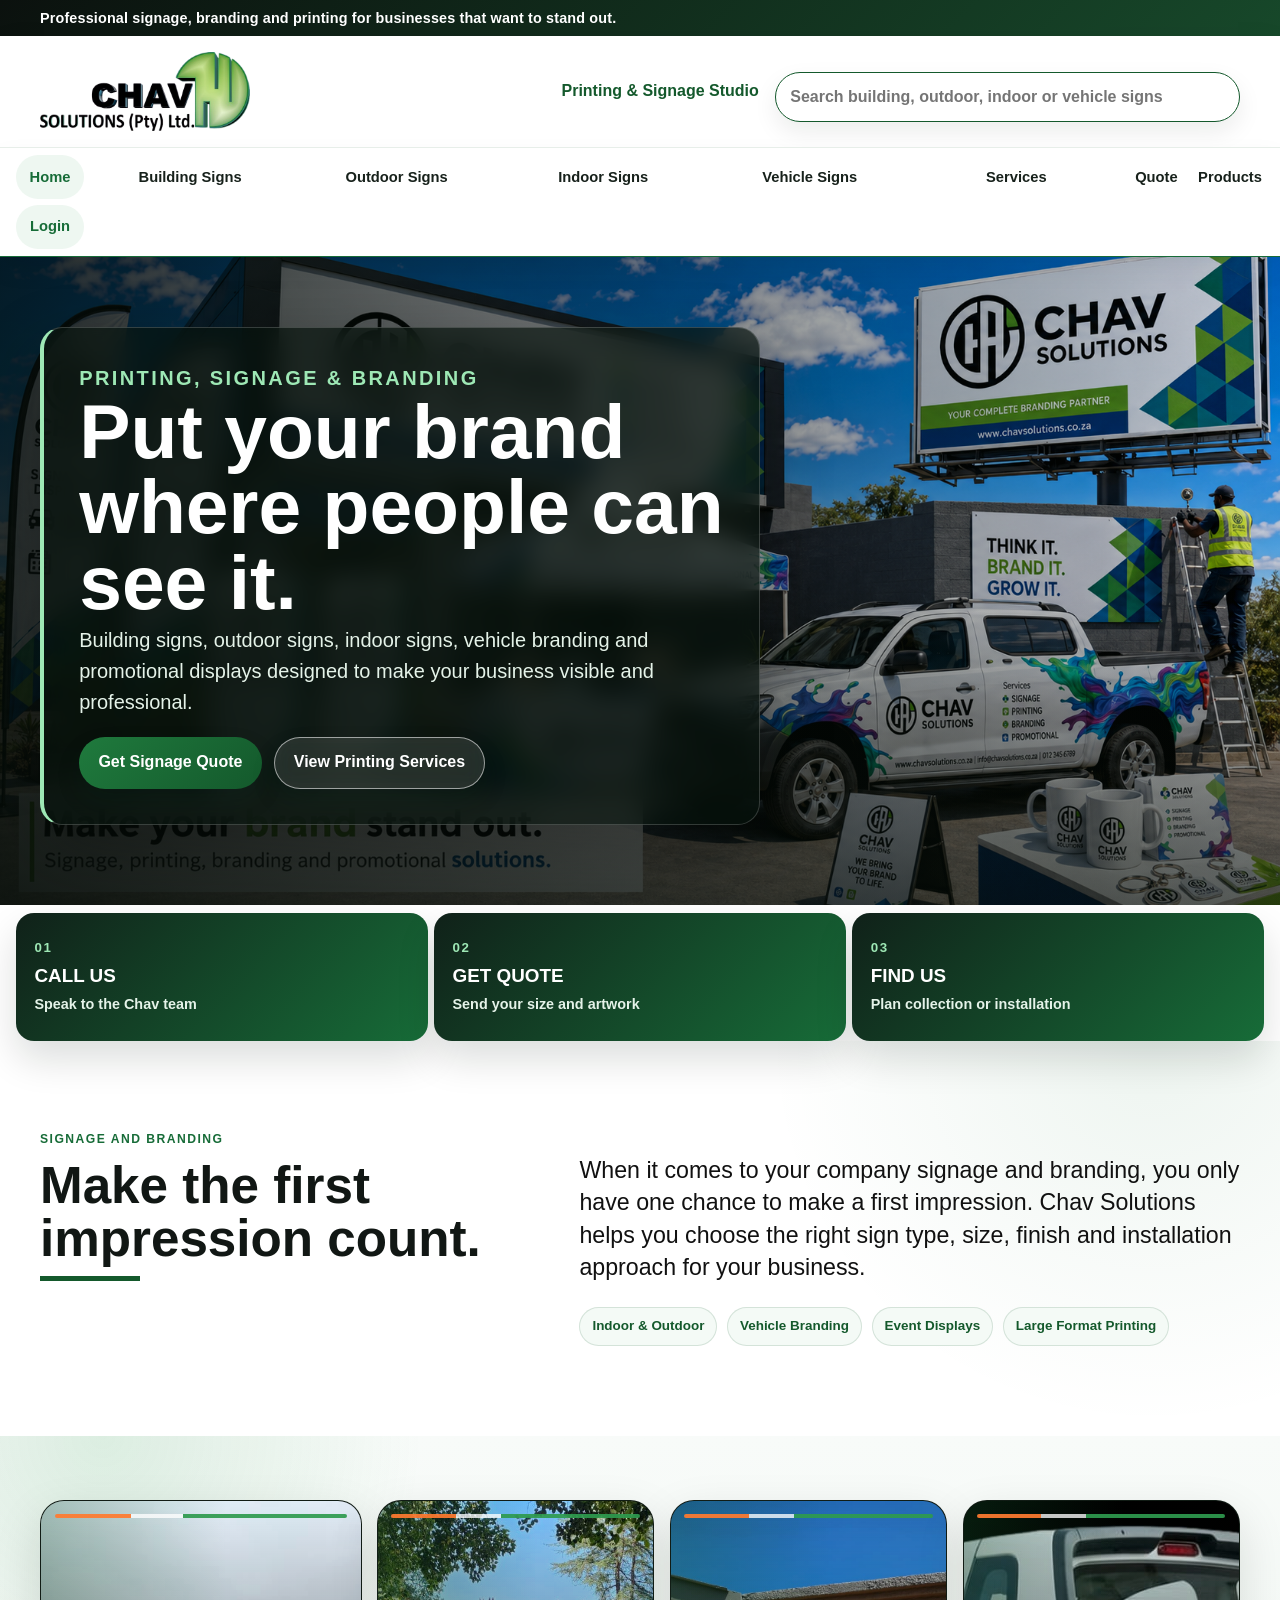
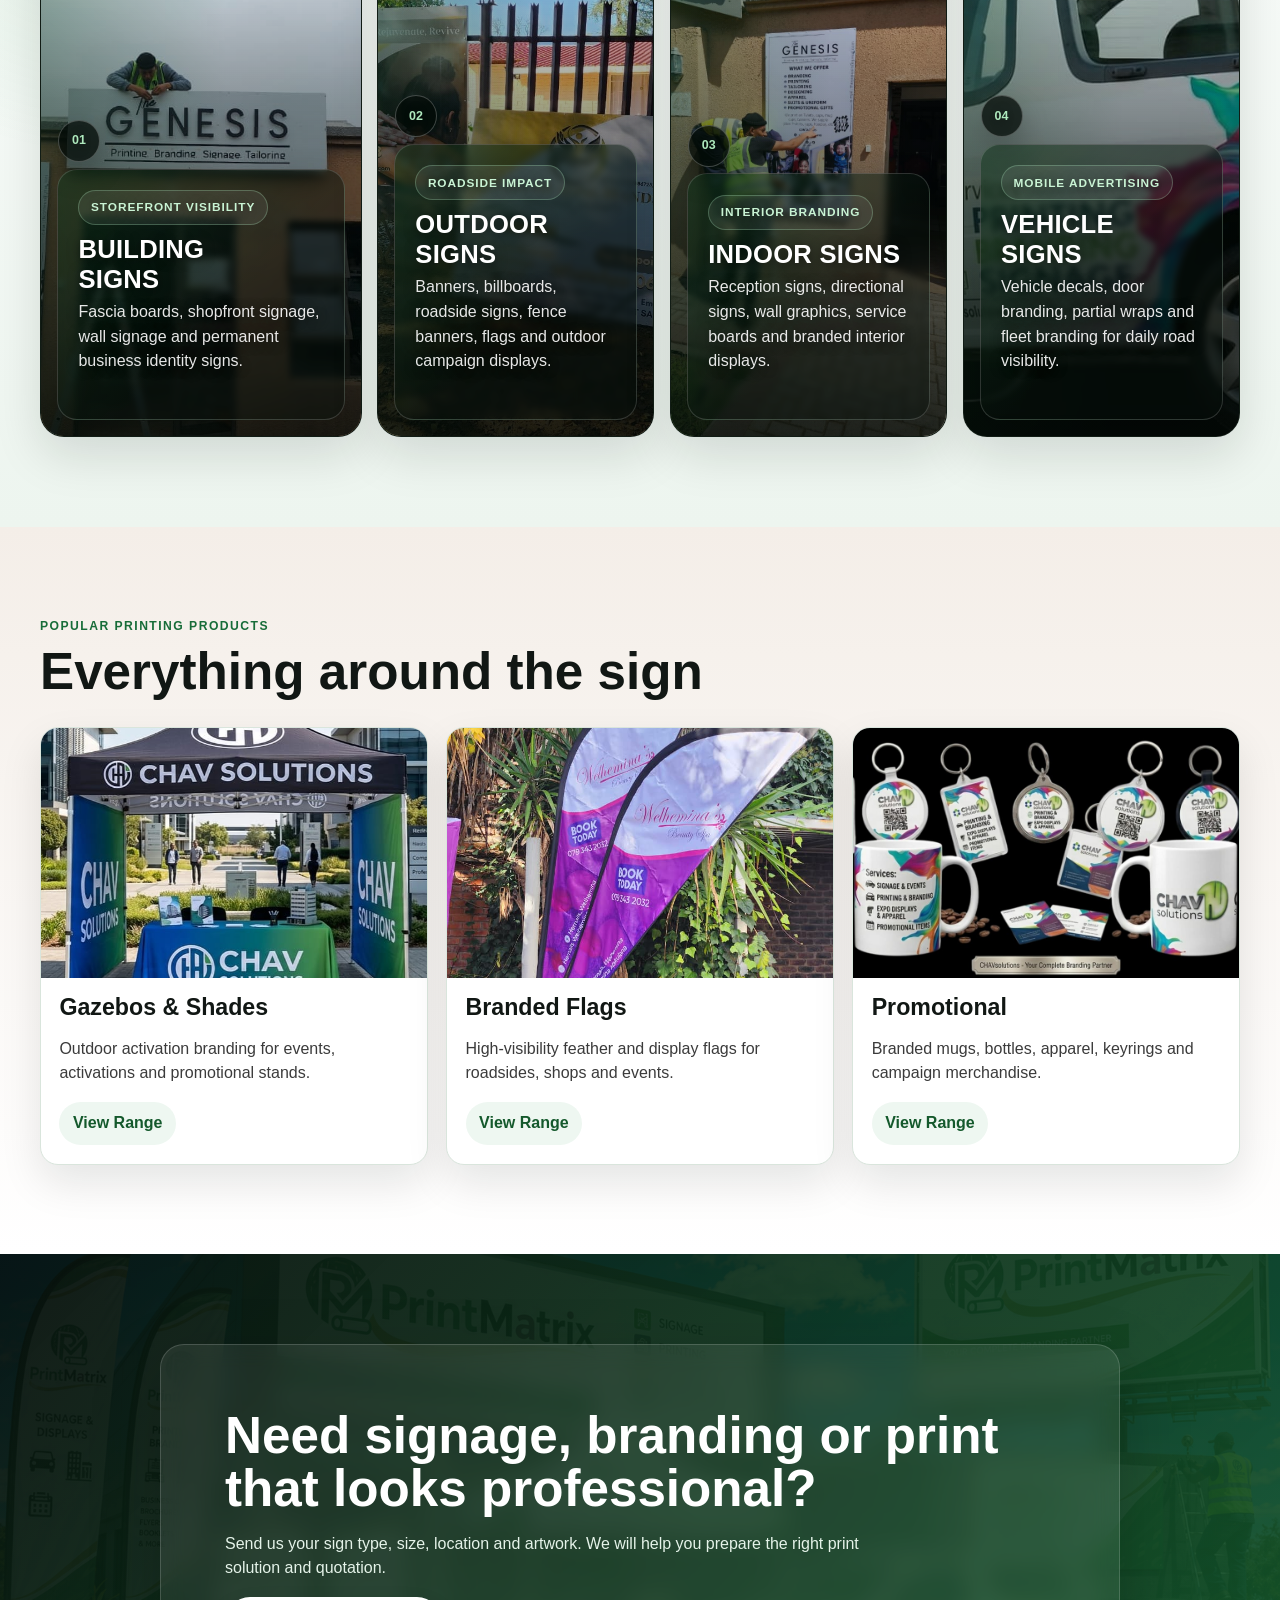
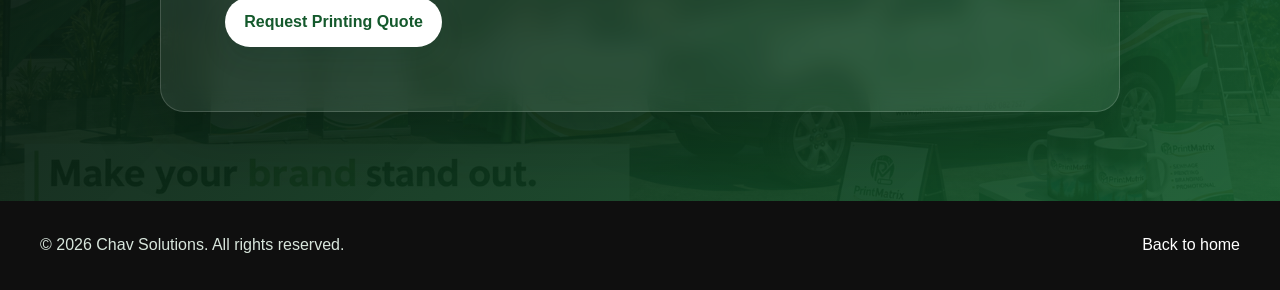
==== commit 7315b829: "Add files via upload" ====
--- a/branding.html
+++ b/branding.html
@@ -35,6 +35,7 @@
     <a href="#vehicle-signs">Vehicle Signs</a>
     <a href="#quote-actions">Services</a>
     <a href="index.html#quote" aria-label="Search">Quote</a>
+    <a href="products.html">Products</a>
     <a href="login.html">Login</a>
   </nav>
 
